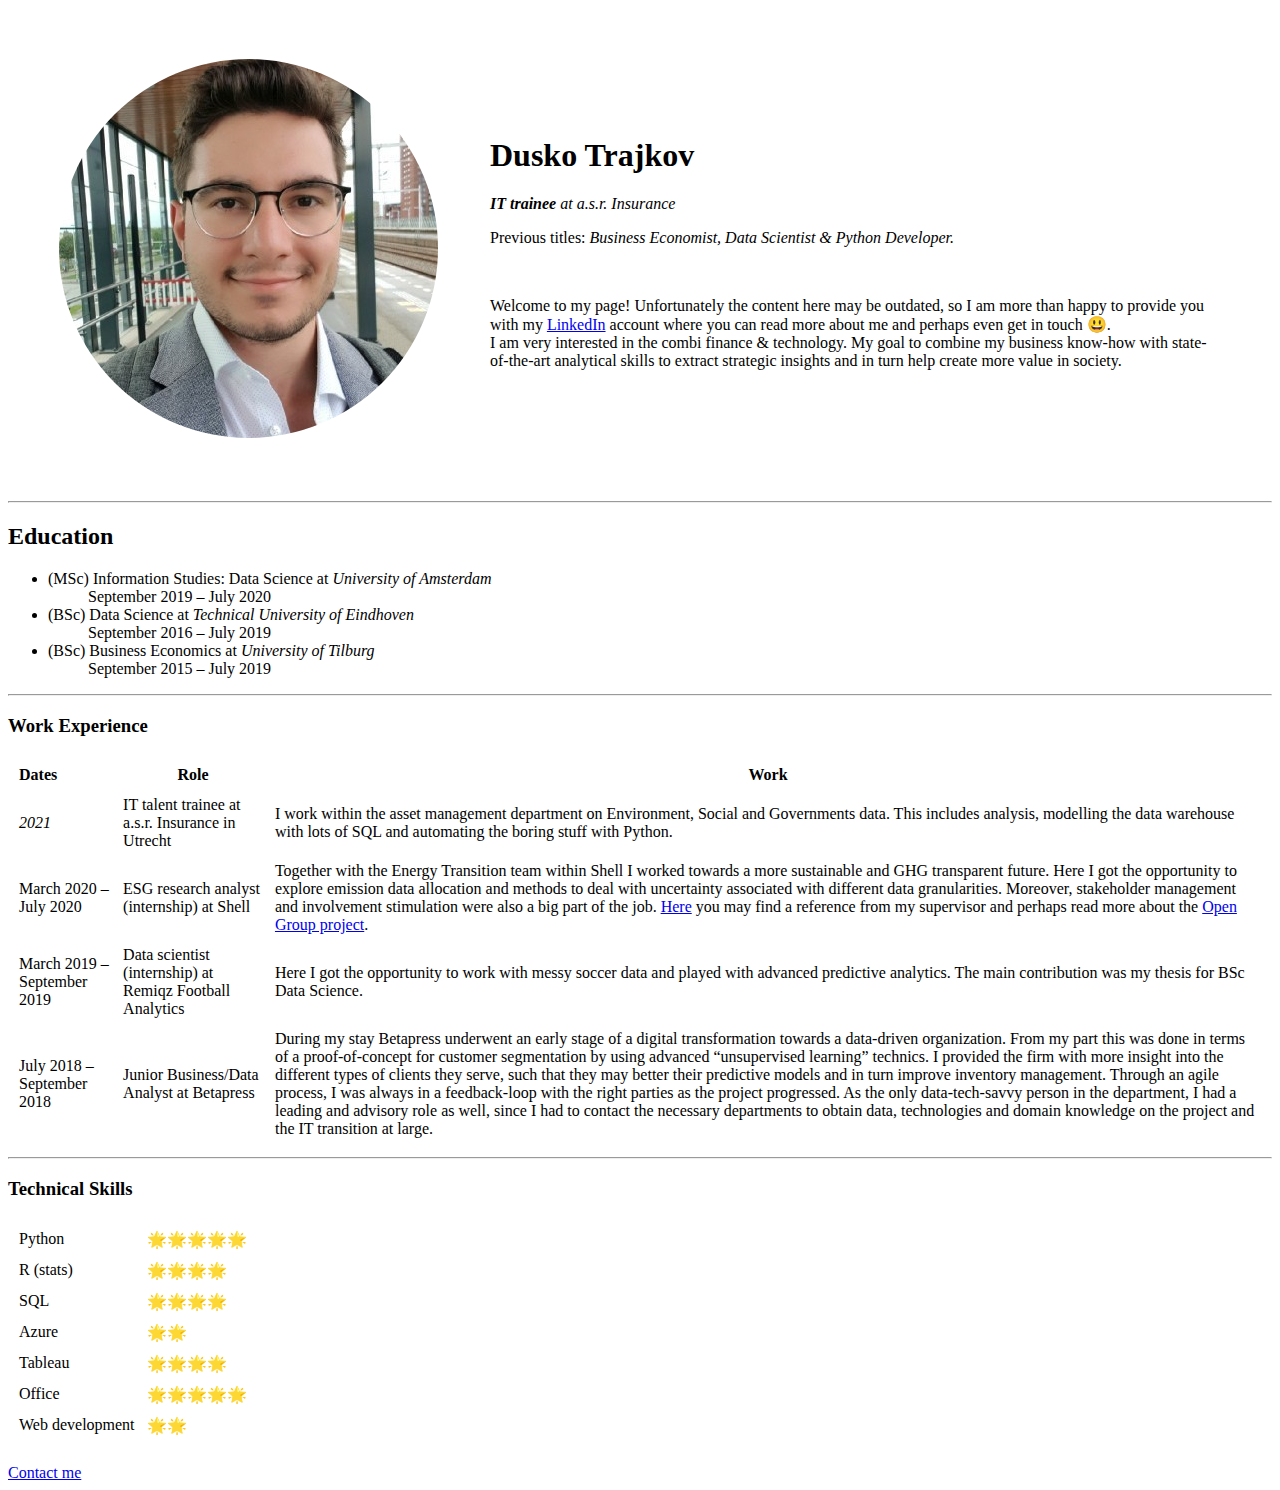
==== index.html @ 201f7312 "Added initial html coded CV page." ====
<!doctype html>
<html lang="en">
<head>
    <meta charset="UTF-8">
    <meta name="viewport"
          content="width=device-width, user-scalable=no, initial-scale=1.0, maximum-scale=1.0, minimum-scale=1.0">
    <meta name = "author", content="Dusko Trajkov" >
    <meta name = "description", ceontent = "This personal website shows professional and dare I say,
    interesting information on one Dusko Trajkov. Please feel free to visit whenever!">
    <meta http-equiv="X-UA-Compatible" content="ie=edge">
    <title> Dusko's Personal Site &#127808;</title>
</head>
<body>
<table cellspacing="50">
    <tr>
        <td>
            <img src = "images/profile.png" alt = "Dusko's profile picture">
        </td>
        <td>
            <h1>Dusko Trajkov</h1>
            <p><em><strong>IT trainee</strong> at a.s.r. Insurance</em></p>
            <p>Previous titles: <em>Business Economist, Data Scientist & Python Developer. </em></p>
            <br>
            <p>Welcome to my page! Unfortunately the content here may be outdated,
                so I am more than happy to provide you with my <a href="https://www.linkedin.com/in/dusko-trajkov-0a876b15b/">LinkedIn</a> account where you can read more about me and perhaps even get in touch 😃.
                <br>
            I am very interested in the combi finance & technology. My goal to combine my business know-how with
            state-of-the-art analytical skills to extract strategic insights and in turn help create more value in society.</p>
        </td>
    </tr>

</table>
    <hr>
    <h2> Education </h2>
    <ul>
        <li>
            (MSc) Information Studies: Data Science at <em> University of Amsterdam </em>
            <ul type = "none">
                <li>
                    September 2019 – July 2020
                </li>
            </ul>
        </li>
        <li>
            (BSc) Data Science at <em> Technical University of Eindhoven </em>
            <ul type = "none">
                <li>
                    September 2016 – July 2019
                </li>
            </ul>
        </li>
        <li>
            (BSc) Business Economics at <em>  University of Tilburg </em>
            <ul type = "none">
                <li>
                    September 2015 – July 2019
                </li>
            </ul>
        </li>
    </ul>

    <hr>

    <h3> Work Experience </h3>

    <table cellspacing="10">
    <thead>

            <th align="left"> Dates </th>


            <th align="center"> Role </th>


            <th align="center" > Work </th>

    </thead>
    <tbody>
         <tr>
            <td><em> 2021 </em></td>
            <td>IT talent trainee at a.s.r. Insurance in Utrecht </td>
            <td>    I work within the asset management department on Environment, Social and Governments data. This includes analysis,
                    modelling the data warehouse with lots of SQL and automating the boring stuff with Python. </td>
        </tr>
        <tr>
            <td>March 2020 – July 2020</td>
            <td>ESG research analyst (internship) at Shell</td>
            <td>Together with the Energy Transition team within Shell I worked towards a more sustainable and GHG transparent future.
                    Here I got the opportunity to explore emission data allocation and methods to deal with uncertainty associated with different data granularities.
                    Moreover, stakeholder management and involvement stimulation were also a big part of the job.
                <a href="https://www.linkedin.com/feed/update/urn:li:activity:6704291473577308162/?commentUrn=urn%3Ali%3Acomment%3A(activity%3A6704251083386064897%2C6704291407915479040)">Here</a> you may find a reference from my supervisor and perhaps read more about the
                <a href="https://www.businesswire.com/news/home/20200825005591/en/Open-Group-Launches-Open-Footprint%E2%84%A2%EF%B8%8F-Forum">Open Group project</a>.</td>
        </tr>
        <tr>
            <td> March 2019 – September 2019</td>
            <td> Data scientist (internship) at Remiqz Football Analytics</td>
            <td>Here I got the opportunity to work with messy soccer data and played with advanced predictive analytics.
                The main contribution was my thesis for BSc Data Science.</td>
        </tr>
        <tr>
            <td>July 2018 – September 2018</td>
            <td> Junior Business/Data Analyst at Betapress</td>
            <td> During my stay Betapress underwent an early stage of a digital transformation towards a data-driven organization.
                            From my part this was done in terms of a proof-of-concept for customer segmentation by using advanced “unsupervised learning” technics.
                            I provided the firm with more insight into the different types of clients they serve, such that they may better their predictive models and in turn improve inventory management.
                            Through an agile process, I was always in a feedback-loop with the right parties as the project progressed.
                            As the only data-tech-savvy person in the department, I had a leading and advisory role as well,
                            since I had to contact the necessary departments to obtain data, technologies and domain knowledge on the project and the IT transition at large.</td>
        </tr>
    </tbody>

    </table >
    <hr>
    <h3>Technical Skills</h3>

    <table cellspacing="10">
        <tr>
            <td>
                Python
            </td>
            <td>
                🌟🌟🌟🌟🌟
            </td>
        </tr>
        <tr>
            <td>
                R (stats)
            </td>
            <td>
                🌟🌟🌟🌟
            </td>
        </tr>
        <tr>
            <td>
                SQL
            </td>
            <td>
                🌟🌟🌟🌟
            </td>
        </tr>
        <tr>
            <td>
                Azure
            </td>
            <td>
                🌟🌟
            </td>
        </tr>
        <tr>
            <td>
                Tableau
            </td>
            <td>
                🌟🌟🌟🌟
            </td>
        </tr>
        <tr>
            <td>
                Office
            </td>
            <td>
                🌟🌟🌟🌟🌟
            </td>
        </tr>
        <tr>
            <td>
                Web development
            </td>
            <td>
                🌟🌟
            </td>
        </tr>
    </table>

    <br>
    <a href="contact.html">Contact me</a>
</body>
</html>
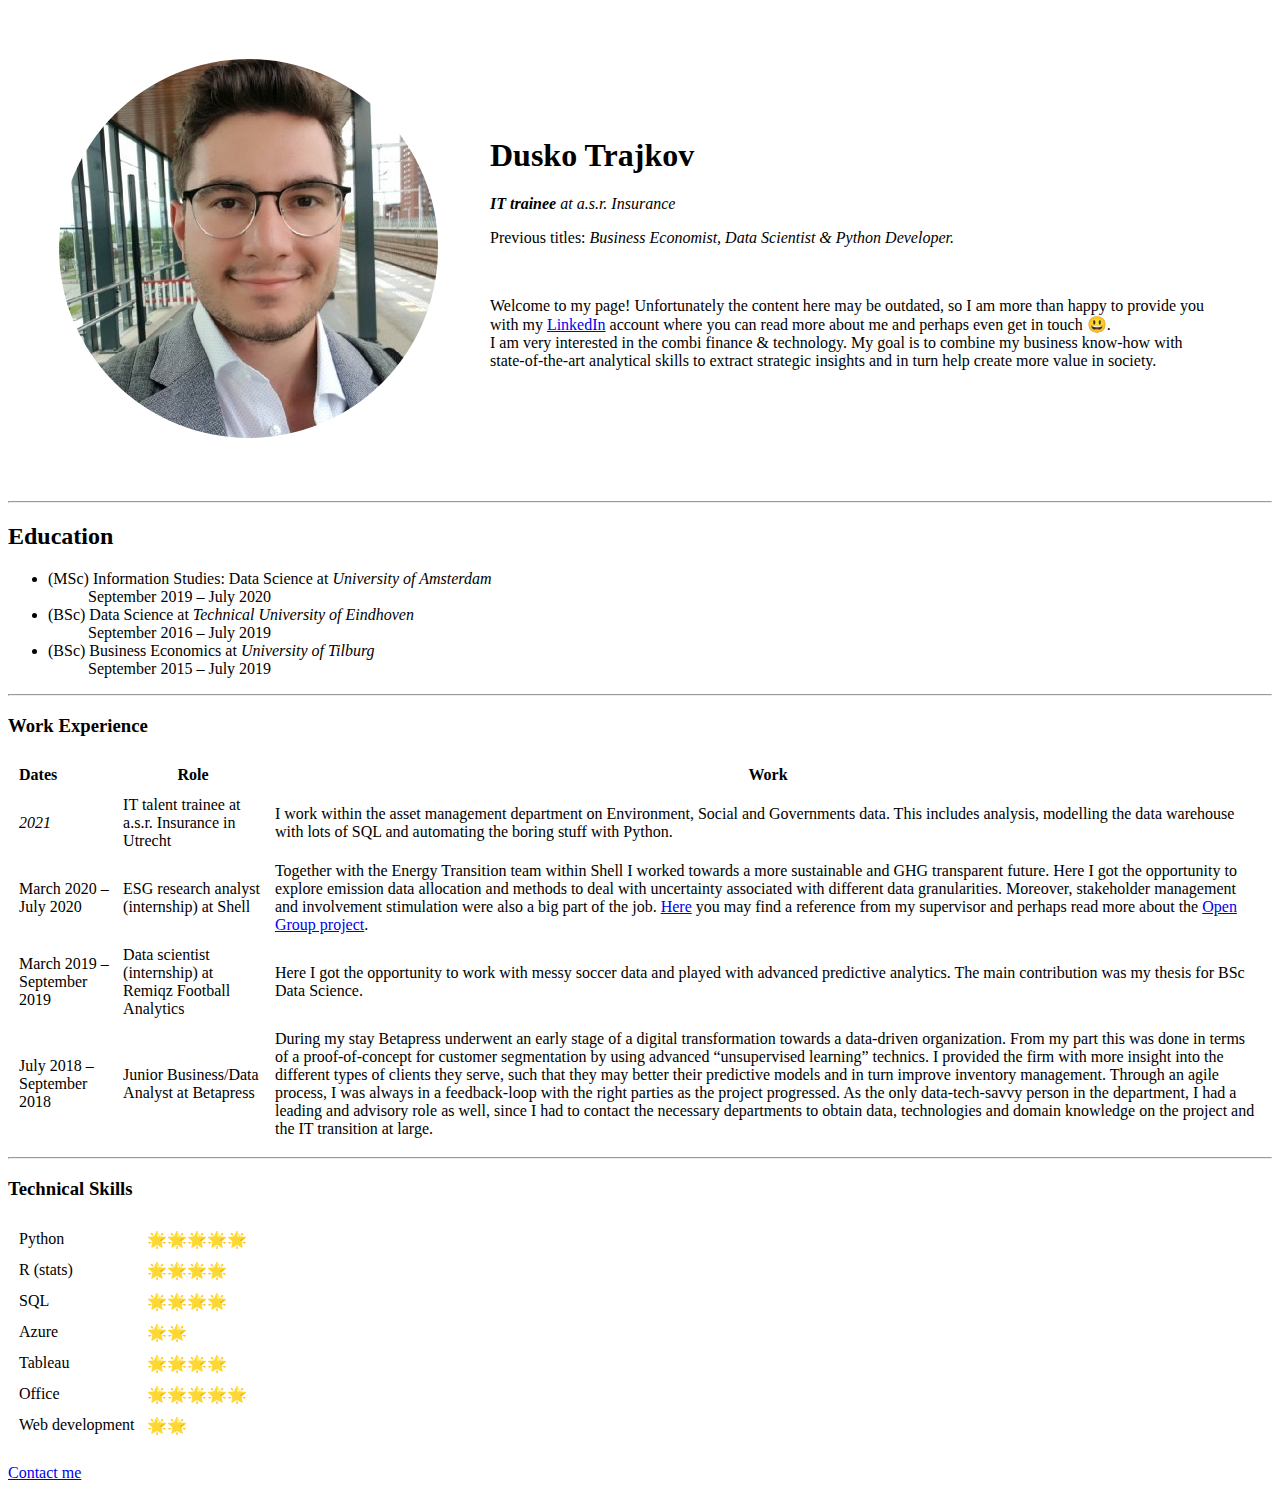
==== commit 803d55b7: "updated" ====
--- a/index.html
+++ b/index.html
@@ -24,7 +24,7 @@
             <p>Welcome to my page! Unfortunately the content here may be outdated,
                 so I am more than happy to provide you with my <a href="https://www.linkedin.com/in/dusko-trajkov-0a876b15b/">LinkedIn</a> account where you can read more about me and perhaps even get in touch 😃.
                 <br>
-            I am very interested in the combi finance & technology. My goal to combine my business know-how with
+            I am very interested in the combi finance & technology. My goal is to combine my business know-how with
             state-of-the-art analytical skills to extract strategic insights and in turn help create more value in society.</p>
         </td>
     </tr>
@@ -175,4 +175,4 @@
     <br>
     <a href="contact.html">Contact me</a>
 </body>
-</html>+</html>
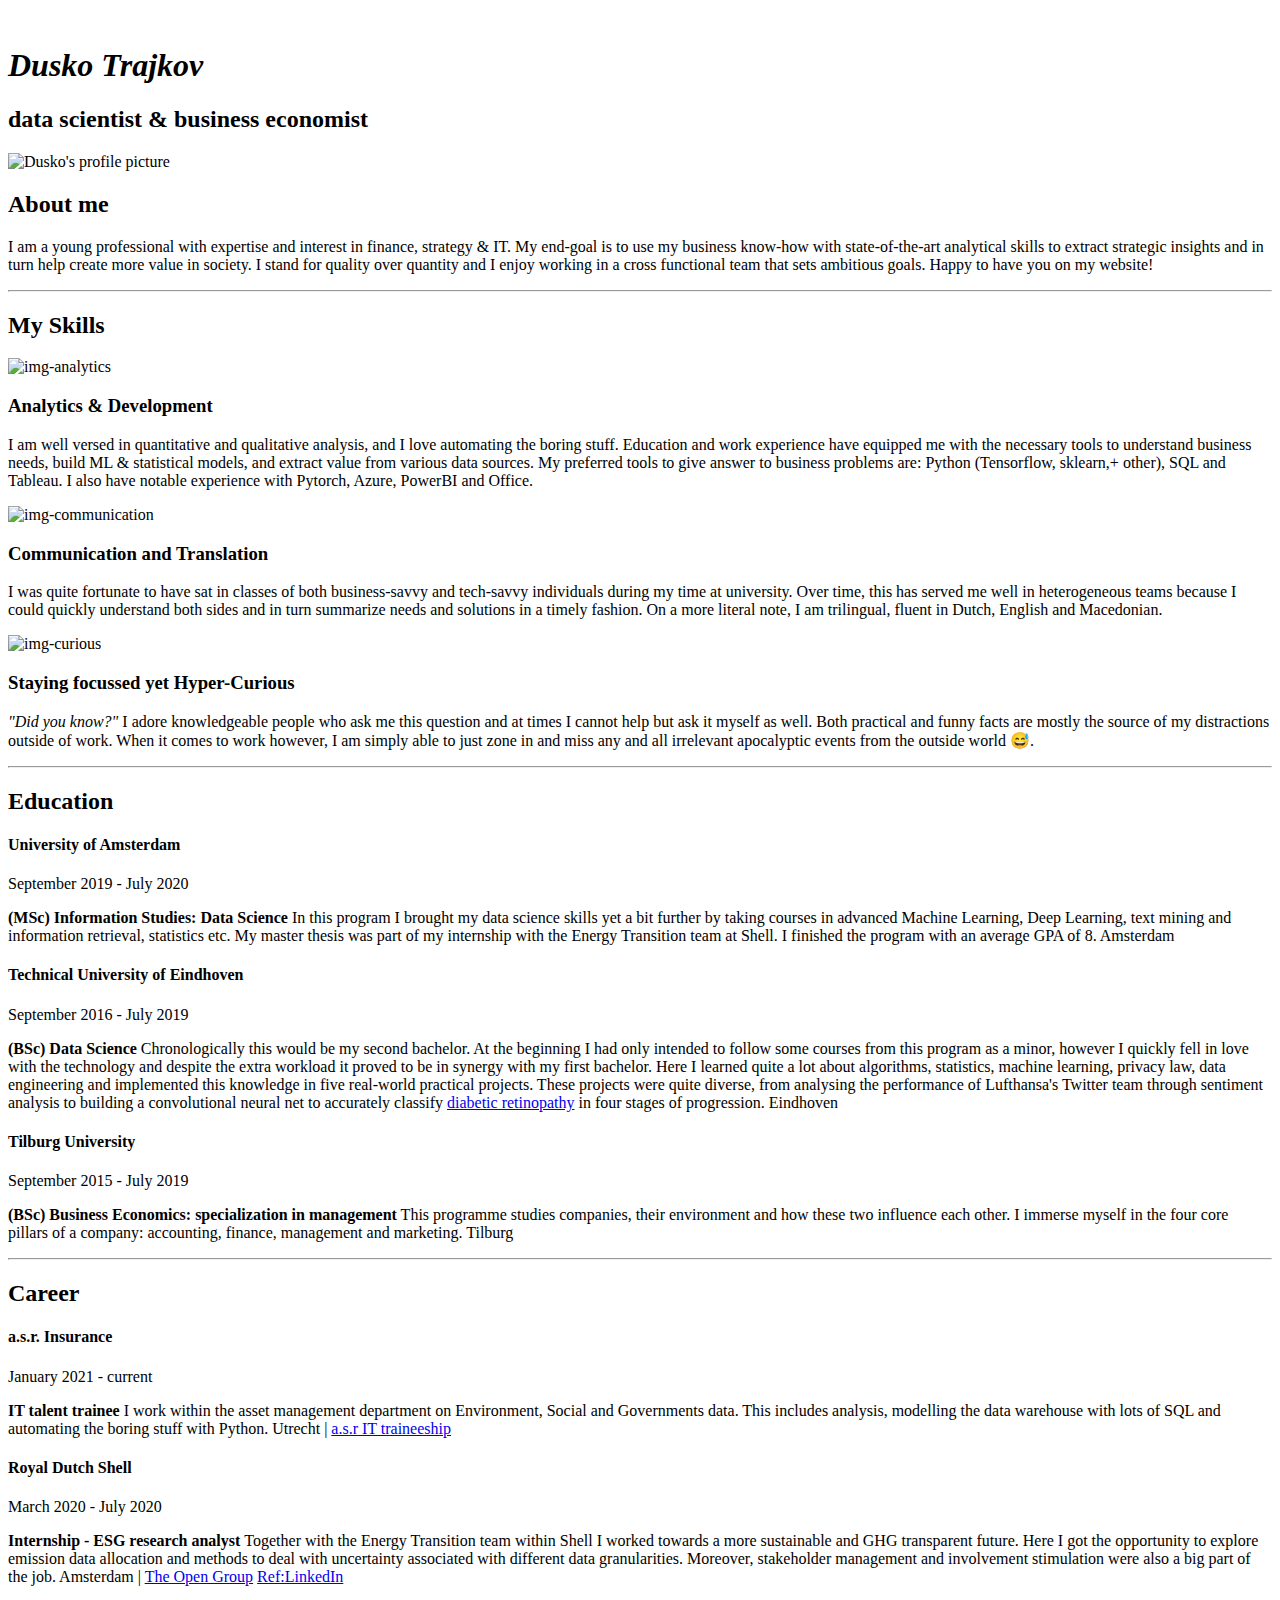
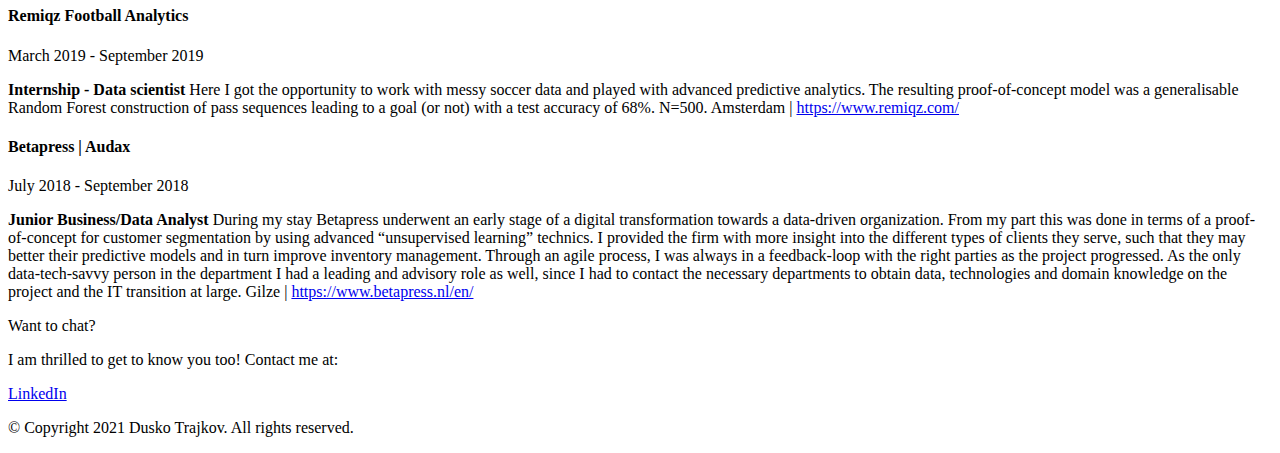
==== commit 1a6eaac7: "Latest version" ====
--- a/index.html
+++ b/index.html
@@ -4,175 +4,303 @@
     <meta charset="UTF-8">
     <meta name="viewport"
           content="width=device-width, user-scalable=no, initial-scale=1.0, maximum-scale=1.0, minimum-scale=1.0">
-    <meta name = "author", content="Dusko Trajkov" >
-    <meta name = "description", ceontent = "This personal website shows professional and dare I say,
-    interesting information on one Dusko Trajkov. Please feel free to visit whenever!">
     <meta http-equiv="X-UA-Compatible" content="ie=edge">
-    <title> Dusko's Personal Site &#127808;</title>
+    <title> Dusko's Personal Site </title>
+    <link rel="stylesheet" href="css/style.css">
+    <link rel="icon" href="favicon.ico">
+    <link href="https://fonts.googleapis.com/css2?family=Merriweather:wght@300&family=Montez&family=Montserrat:wght@100&family=Sacramento&display=swap" rel="stylesheet">
+
+    <link rel="preconnect" href="https://fonts.gstatic.com">
 </head>
+
 <body>
-<table cellspacing="50">
-    <tr>
-        <td>
-            <img src = "images/profile.png" alt = "Dusko's profile picture">
-        </td>
-        <td>
-            <h1>Dusko Trajkov</h1>
-            <p><em><strong>IT trainee</strong> at a.s.r. Insurance</em></p>
-            <p>Previous titles: <em>Business Economist, Data Scientist & Python Developer. </em></p>
-            <br>
-            <p>Welcome to my page! Unfortunately the content here may be outdated,
-                so I am more than happy to provide you with my <a href="https://www.linkedin.com/in/dusko-trajkov-0a876b15b/">LinkedIn</a> account where you can read more about me and perhaps even get in touch 😃.
-                <br>
-            I am very interested in the combi finance & technology. My goal is to combine my business know-how with
-            state-of-the-art analytical skills to extract strategic insights and in turn help create more value in society.</p>
-        </td>
-    </tr>
-
-</table>
-    <hr>
-    <h2> Education </h2>
-    <ul>
-        <li>
-            (MSc) Information Studies: Data Science at <em> University of Amsterdam </em>
-            <ul type = "none">
-                <li>
-                    September 2019 – July 2020
-                </li>
-            </ul>
-        </li>
-        <li>
-            (BSc) Data Science at <em> Technical University of Eindhoven </em>
-            <ul type = "none">
-                <li>
-                    September 2016 – July 2019
-                </li>
-            </ul>
-        </li>
-        <li>
-            (BSc) Business Economics at <em>  University of Tilburg </em>
-            <ul type = "none">
-                <li>
-                    September 2015 – July 2019
-                </li>
-            </ul>
-        </li>
-    </ul>
-
-    <hr>
-
-    <h3> Work Experience </h3>
-
-    <table cellspacing="10">
-    <thead>
-
-            <th align="left"> Dates </th>
-
-
-            <th align="center"> Role </th>
-
-
-            <th align="center" > Work </th>
-
-    </thead>
-    <tbody>
-         <tr>
-            <td><em> 2021 </em></td>
-            <td>IT talent trainee at a.s.r. Insurance in Utrecht </td>
-            <td>    I work within the asset management department on Environment, Social and Governments data. This includes analysis,
-                    modelling the data warehouse with lots of SQL and automating the boring stuff with Python. </td>
-        </tr>
-        <tr>
-            <td>March 2020 – July 2020</td>
-            <td>ESG research analyst (internship) at Shell</td>
-            <td>Together with the Energy Transition team within Shell I worked towards a more sustainable and GHG transparent future.
-                    Here I got the opportunity to explore emission data allocation and methods to deal with uncertainty associated with different data granularities.
-                    Moreover, stakeholder management and involvement stimulation were also a big part of the job.
-                <a href="https://www.linkedin.com/feed/update/urn:li:activity:6704291473577308162/?commentUrn=urn%3Ali%3Acomment%3A(activity%3A6704251083386064897%2C6704291407915479040)">Here</a> you may find a reference from my supervisor and perhaps read more about the
-                <a href="https://www.businesswire.com/news/home/20200825005591/en/Open-Group-Launches-Open-Footprint%E2%84%A2%EF%B8%8F-Forum">Open Group project</a>.</td>
-        </tr>
-        <tr>
-            <td> March 2019 – September 2019</td>
-            <td> Data scientist (internship) at Remiqz Football Analytics</td>
-            <td>Here I got the opportunity to work with messy soccer data and played with advanced predictive analytics.
-                The main contribution was my thesis for BSc Data Science.</td>
-        </tr>
-        <tr>
-            <td>July 2018 – September 2018</td>
-            <td> Junior Business/Data Analyst at Betapress</td>
-            <td> During my stay Betapress underwent an early stage of a digital transformation towards a data-driven organization.
-                            From my part this was done in terms of a proof-of-concept for customer segmentation by using advanced “unsupervised learning” technics.
-                            I provided the firm with more insight into the different types of clients they serve, such that they may better their predictive models and in turn improve inventory management.
-                            Through an agile process, I was always in a feedback-loop with the right parties as the project progressed.
-                            As the only data-tech-savvy person in the department, I had a leading and advisory role as well,
-                            since I had to contact the necessary departments to obtain data, technologies and domain knowledge on the project and the IT transition at large.</td>
-        </tr>
-    </tbody>
-
-    </table >
-    <hr>
-    <h3>Technical Skills</h3>
-
-    <table cellspacing="10">
-        <tr>
-            <td>
-                Python
-            </td>
-            <td>
-                🌟🌟🌟🌟🌟
-            </td>
-        </tr>
-        <tr>
-            <td>
-                R (stats)
-            </td>
-            <td>
-                🌟🌟🌟🌟
-            </td>
-        </tr>
-        <tr>
-            <td>
-                SQL
-            </td>
-            <td>
-                🌟🌟🌟🌟
-            </td>
-        </tr>
-        <tr>
-            <td>
-                Azure
-            </td>
-            <td>
-                🌟🌟
-            </td>
-        </tr>
-        <tr>
-            <td>
-                Tableau
-            </td>
-            <td>
-                🌟🌟🌟🌟
-            </td>
-        </tr>
-        <tr>
-            <td>
-                Office
-            </td>
-            <td>
-                🌟🌟🌟🌟🌟
-            </td>
-        </tr>
-        <tr>
-            <td>
-                Web development
-            </td>
-            <td>
-                🌟🌟
-            </td>
-        </tr>
-    </table>
-
-    <br>
-    <a href="contact.html">Contact me</a>
+<div id="animated-gif-container"></div>
+
+<div class="top-container">
+	<img id="backgroundimage" src="images/keyboard.jpg" border="0" alt="">
+<!--	<img id="backgroundimage-2" src="images/water-wirl.gif" border="0" alt="">-->
+	<h1 class="DT" ><em>Dusko Trajkov</em></h1>
+	<h2 class="special-h2">data scientist & business economist</h2>
+
+</div>
+
+
+
+<div class="middle-container">
+
+  <div id="profile">
+    <img class = "profile-pic" src="images/profile.png" alt="Dusko's profile picture" width="280" height="280">
+    <h2 class = "hello">About me</h2>
+    <p class="intro">I am a young professional with expertise and interest in finance, strategy & IT.
+            My end-goal is to use my business know-how with state-of-the-art analytical skills to extract strategic insights and in turn help create more value in society.
+            I stand for quality over quantity and I enjoy working in a cross functional team that sets ambitious goals. Happy to have you on my website!</p>
+    </div>
+  <hr>
+  <div id="skills">
+    <h2 class = "skills">My Skills</h2>
+    <div class="skill-row">
+      <img class="img-analytics" src="images/Analytics-animated.gif" alt="img-analytics">
+      <h3>Analytics & Development</h3>
+      <p> I am well versed in quantitative and qualitative analysis, and I love automating the boring stuff.
+          Education and work experience have equipped me with the necessary tools to understand business needs, build ML & statistical models, and extract value from various data sources.
+          My preferred tools to give answer to business problems are: Python (Tensorflow, sklearn,+ other), SQL and Tableau. I also have notable experience with Pytorch, Azure, PowerBI and Office.  </p>
+    </div>
+    <div class="skill-row">
+      <img class="img-communication" src="images/Communication.gif" alt="img-communication">
+      <h3>Communication and Translation</h3>
+      <p>I was quite fortunate to have sat in classes of both business-savvy and tech-savvy individuals during my time at university.
+          Over time, this has served me well in heterogeneous teams because I could quickly understand both sides and in turn summarize needs and solutions in a timely fashion.
+          On a more literal note, I am trilingual, fluent in Dutch, English and Macedonian.</p>
+    </div>
+    <div class="skill-row">
+      <img class="img-curious" src="images/did you know.jpg" alt="img-curious">
+      <h3>Staying focussed yet Hyper-Curious</h3>
+      <p> <em>"Did you know?"</em> I adore knowledgeable people who ask me this question and at times I cannot help but ask it myself as well.
+          Both practical and funny facts are mostly the source of my distractions outside of work.
+          When it comes to work however, I am simply able to just zone in and miss any and all irrelevant apocalyptic events from the outside world 😅.
+          </p>
+    </div>
+
+
+  </div>
+<!--  <hr>-->
+<!--  <div id="contact-me">-->
+<!--    <h2>Additional Information</h2>-->
+<!--    <h4>Click below to view my education and recent work placements</h4>-->
+<!--      <a class="btn" href="education-experience.html">Education & Experience</a>-->
+<!--  </div>-->
+</div>
+<hr>
+
+
+<h2 class="education">Education</h2>
+
+
+<div class="container effect">
+
+
+	<div class="experience row">
+		<div class="col-md-4">
+			<h4>University of Amsterdam</h4>
+			<p class="experience-period">
+				September 2019				-
+				July 2020			</p>
+		</div>
+		<div class="col-md-8">
+			<p>
+				<strong>(MSc) Information Studies: Data Science</strong>
+				<span class="hidden-phone">
+                    In this program I brought my data science skills yet a bit further by taking courses in advanced Machine Learning, Deep Learning, text mining and information retrieval, statistics etc.
+                    My master thesis was part of my internship with the Energy Transition team at Shell.
+                    I finished the program with an average GPA of 8. </span>
+
+				<span class="experience-details">
+					<span class="location">
+						<span class=""></span>
+						Amsterdam					</span>
+				</span>
+			</p>
+		</div>
+	</div>
+
+
+	<div class="experience row">
+		<div class="col-md-4">
+			<h4>Technical University of Eindhoven</h4>
+			<p class="experience-period">
+				September 2016				-
+				July 2019			</p>
+		</div>
+		<div class="col-md-8">
+			<p>
+				<strong>(BSc) Data Science</strong>
+				<span class="hidden-phone">
+                    Chronologically this would be my second bachelor.
+                    At the beginning I had only intended to follow some courses from this program as a minor, however I quickly fell in love with the technology and despite the extra workload it proved to be in synergy with my first bachelor.
+                    Here I learned quite a lot about algorithms, statistics, machine learning, privacy law, data engineering and implemented this knowledge in five real-world practical projects.
+                    These projects were quite diverse, from analysing the performance of Lufthansa's Twitter team through sentiment analysis to building a convolutional neural net to accurately classify <a href="https://www.nhs.uk/conditions/diabetic-retinopathy/#:~:text=Diabetic%20retinopathy%20is%20a%20complication,it%20could%20threaten%20your%20sight.">diabetic retinopathy</a> in four stages of progression.  </span>
+				<span class="experience-details">
+					<span class="location">
+						<span class="glyphicon glyphicon-map-marker"></span>
+						Eindhoven					</span>
+				</span>
+			</p>
+		</div>
+	</div>
+
+
+	<div class="experience row">
+		<div class="col-md-4">
+			<h4>Tilburg University</h4>
+			<p class="experience-period">
+				September 2015				-
+				July 2019			</p>
+		</div>
+		<div class="col-md-8">
+			<p>
+				<strong>(BSc) Business Economics: specialization in management</strong>
+				<span class="hidden-phone">
+                    	 This programme studies companies, their environment and how these two influence each other. I immerse myself in the four core pillars of a company: accounting, finance, management and marketing.
+                          </span>
+				<span class="experience-details">
+					<span class="location">
+						<span class="glyphicon glyphicon-map-marker"></span>
+						Tilburg					</span>
+				</span>
+			</p>
+		</div>
+	</div>
+
+
+</div>
+
+<hr>
+
+<h2 class="career">Career</h2>
+
+
+<div class="container effect">
+
+
+	<div class="experience row">
+		<div class="col-md-4">
+			<h4> a.s.r. Insurance </h4>
+			<p class="experience-period">
+				January 2021				-
+				current			</p>
+		</div>
+		<div class="col-md-8">
+			<p>
+				<strong>IT talent trainee</strong>
+				<span class="hidden-phone">
+					I work within the asset management department on Environment, Social and Governments data. This includes analysis, modelling the data warehouse with lots of SQL and automating the boring stuff with Python. 				</span>
+				<span class="experience-details">
+					<span class="location">
+						<span class="glyphicon glyphicon-map-marker"></span>
+						Utrecht					</span>
+
+
+					<span class="seperator">|</span>
+					<span>
+						<span class="glyphicon glyphicon-link"></span>
+						<a class="link" href="https://www.werkenbijasr.nl/starter/it-talent-traineeship" target="_blank">a.s.r IT traineeship</a>
+					</span>
+
+
+				</span>
+			</p>
+		</div>
+	</div>
+
+
+	<div class="experience row">
+		<div class="col-md-4">
+			<h4>Royal Dutch Shell</h4>
+			<p class="experience-period">
+				March 2020 				-
+				July 2020			</p>
+		</div>
+		<div class="col-md-8">
+			<p>
+				<strong>Internship - ESG research analyst </strong>
+				<span class="hidden-phone">
+					Together with the Energy Transition team within Shell I worked towards a more sustainable and GHG transparent future. Here I got the opportunity to explore emission data allocation and methods to deal with uncertainty associated with different data granularities. Moreover, stakeholder management and involvement stimulation were also a big part of the job. </span>
+				<span class="experience-details">
+					<span class="location">
+						<span class="glyphicon glyphicon-map-marker"></span>
+						Amsterdam					</span>
+
+
+					<span class="seperator">|</span>
+					<span>
+						<span class="glyphicon glyphicon-link"></span>
+						<a class="link" href="https://www.businesswire.com/news/home/20200825005591/en/Open-Group-Launches-Open-Footprint%E2%84%A2%EF%B8%8F-Forum" target="_blank">The Open Group</a>
+                        <a class="link" href="https://www.linkedin.com/feed/update/urn:li:activity:6704291473577308162/?commentUrn=urn%3Ali%3Acomment%3A(activity%3A6704251083386064897%2C6704291407915479040)" target="_blank">Ref:LinkedIn</a>
+					</span>
+
+
+				</span>
+			</p>
+		</div>
+	</div>
+
+
+	<div class="experience row">
+		<div class="col-md-4">
+			<h4>Remiqz Football Analytics</h4>
+			<p class="experience-period">
+				March 2019				-
+				September 2019			</p>
+		</div>
+		<div class="col-md-8">
+			<p>
+				<strong>Internship - Data scientist</strong>
+				<span class="hidden-phone">
+					  Here I got the opportunity to work with messy soccer data and played with advanced predictive analytics. The resulting proof-of-concept model was a generalisable Random Forest construction of pass sequences leading to a goal (or not) with a test accuracy of 68%. N=500.				</span>
+				<span class="experience-details">
+					<span class="location">
+						<span class="glyphicon glyphicon-map-marker"></span>
+						Amsterdam					</span>
+
+
+					<span class="seperator">|</span>
+					<span>
+						<span class="glyphicon glyphicon-link"></span>
+						<a class="link" href="https://www.remiqz.com/" target="_blank">https://www.remiqz.com/</a>
+					</span>
+
+
+				</span>
+			</p>
+		</div>
+	</div>
+
+
+	<div class="experience row">
+		<div class="col-md-4">
+			<h4>Betapress | Audax</h4>
+			<p class="experience-period">
+				July 2018				-
+				September 2018			</p>
+		</div>
+		<div class="col-md-8">
+			<p>
+				<strong>Junior Business/Data Analyst </strong>
+				<span class="hidden-phone">
+					During my stay Betapress underwent an early stage of a digital transformation towards a data-driven organization. From my part this was done in terms of a proof-of-concept for customer segmentation by using advanced “unsupervised learning” technics. I provided the firm with more insight into the different types of clients they serve, such that they may better their predictive models and in turn improve inventory management. Through an agile process, I was always in a feedback-loop with the right parties as the project progressed. As the only data-tech-savvy person in the department I had a leading and advisory role as well, since I had to contact the necessary departments to obtain data, technologies and domain knowledge on the project and the IT transition at large.			</span>
+				<span class="experience-details">
+					<span class="location">
+						<span class="glyphicon glyphicon-map-marker"></span>
+						Gilze					</span>
+
+
+					<span class="seperator">|</span>
+					<span>
+						<span class="glyphicon glyphicon-link"></span>
+						<a class="link" href="https://www.betapress.nl/en/" target="_blank">https://www.betapress.nl/en/</a>
+					</span>
+
+
+				</span>
+			</p>
+		</div>
+	</div>
+
+</div>
+
+
+
+
+
+
+
+<div id="bottom-container">
+    <p class="contact-p"> Want to chat?</p>
+    <p class="contact-p">I am thrilled to get to know you too! Contact me at:</p>
+  <a class="footer-link" href="https://www.linkedin.com/in/dusko-trajkov-0a876b15b/">LinkedIn</a>
+  <p class="copyright">© Copyright 2021 Dusko Trajkov. All rights reserved.</p>
+</div>
+
+
 </body>
-</html>
+</html>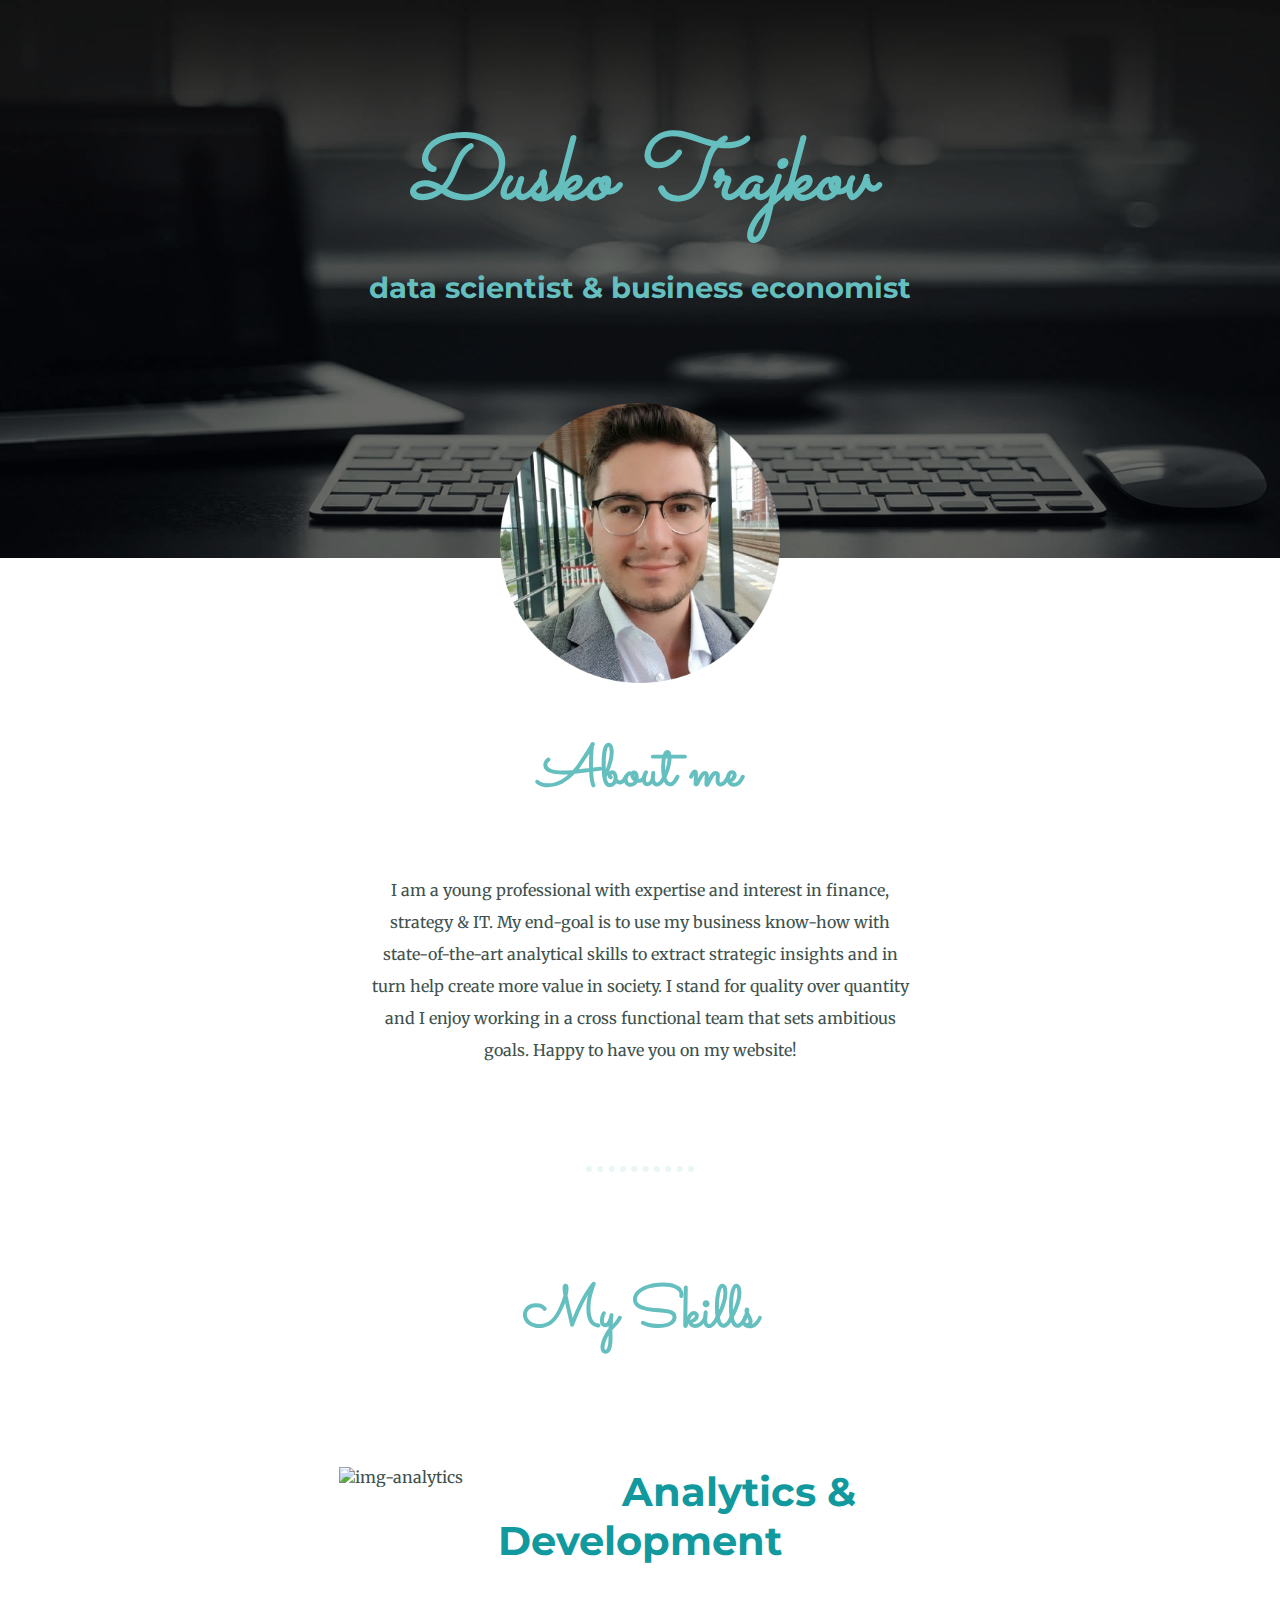
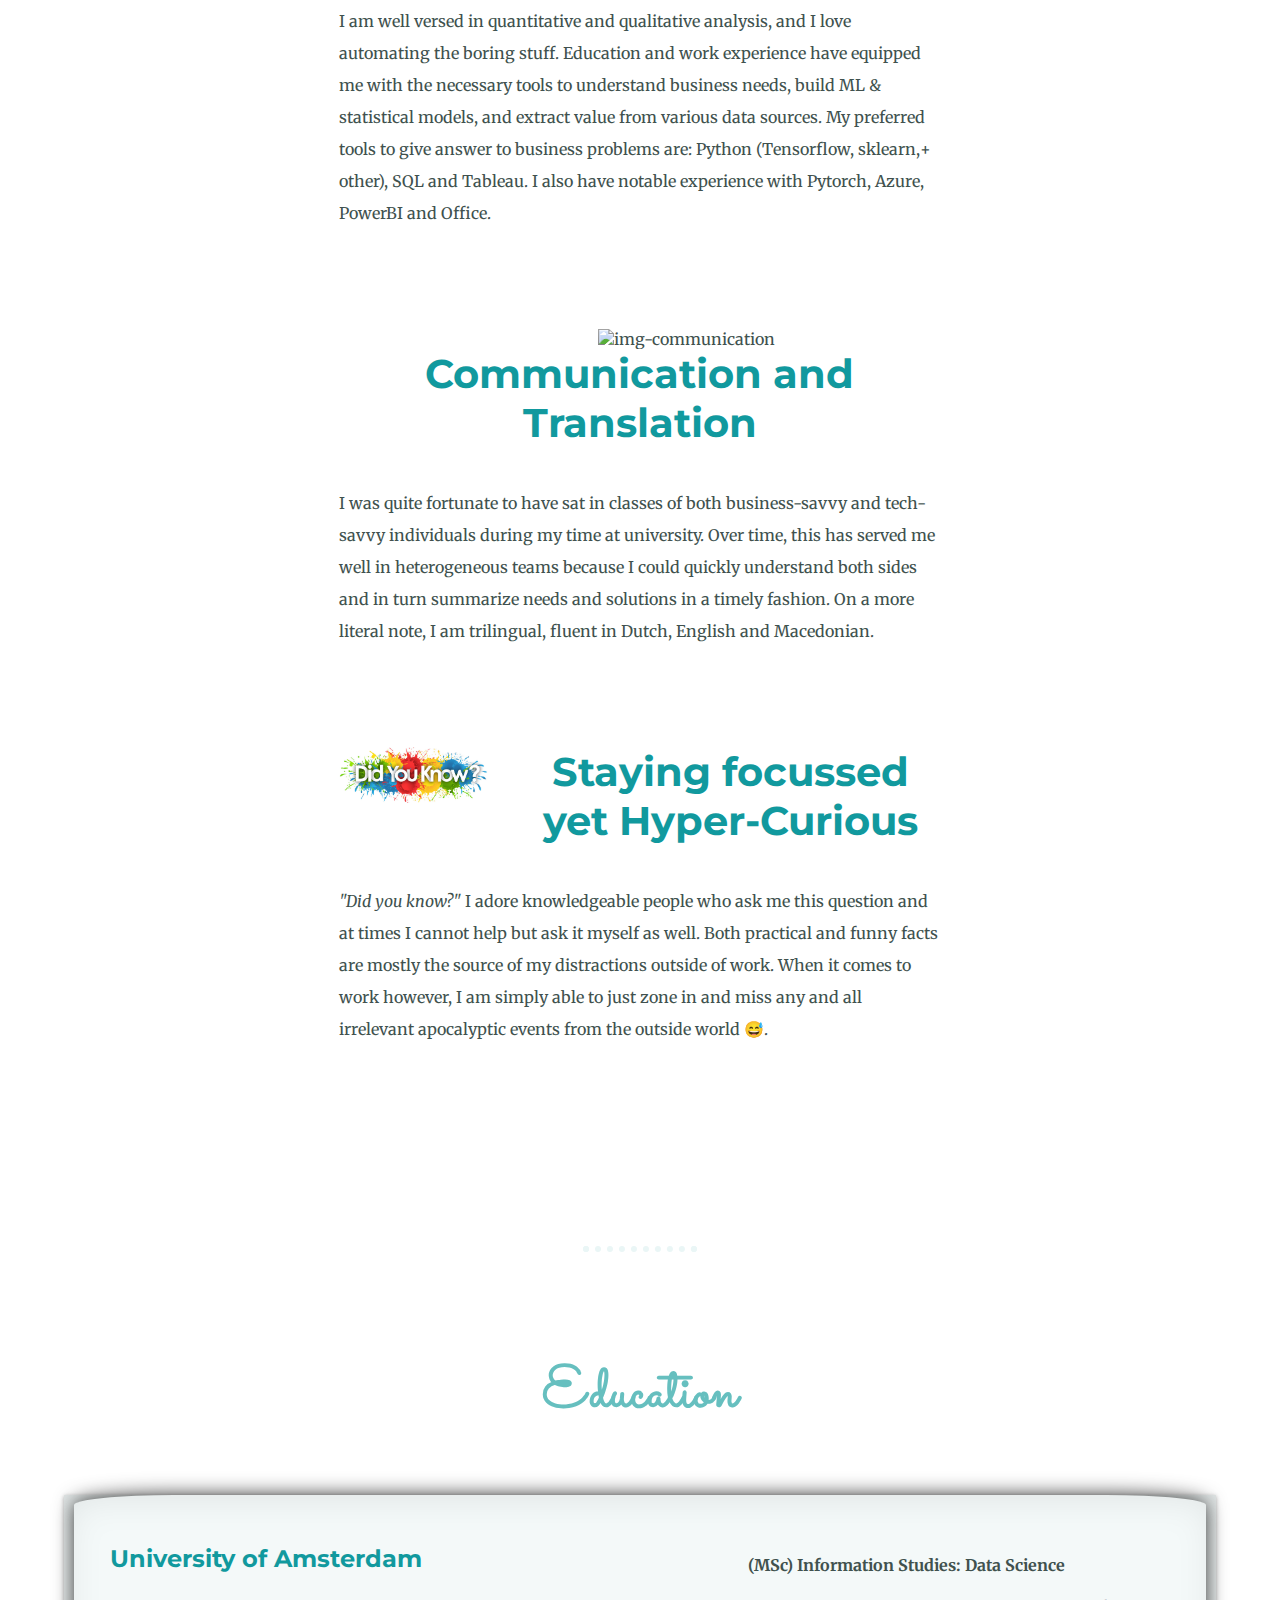
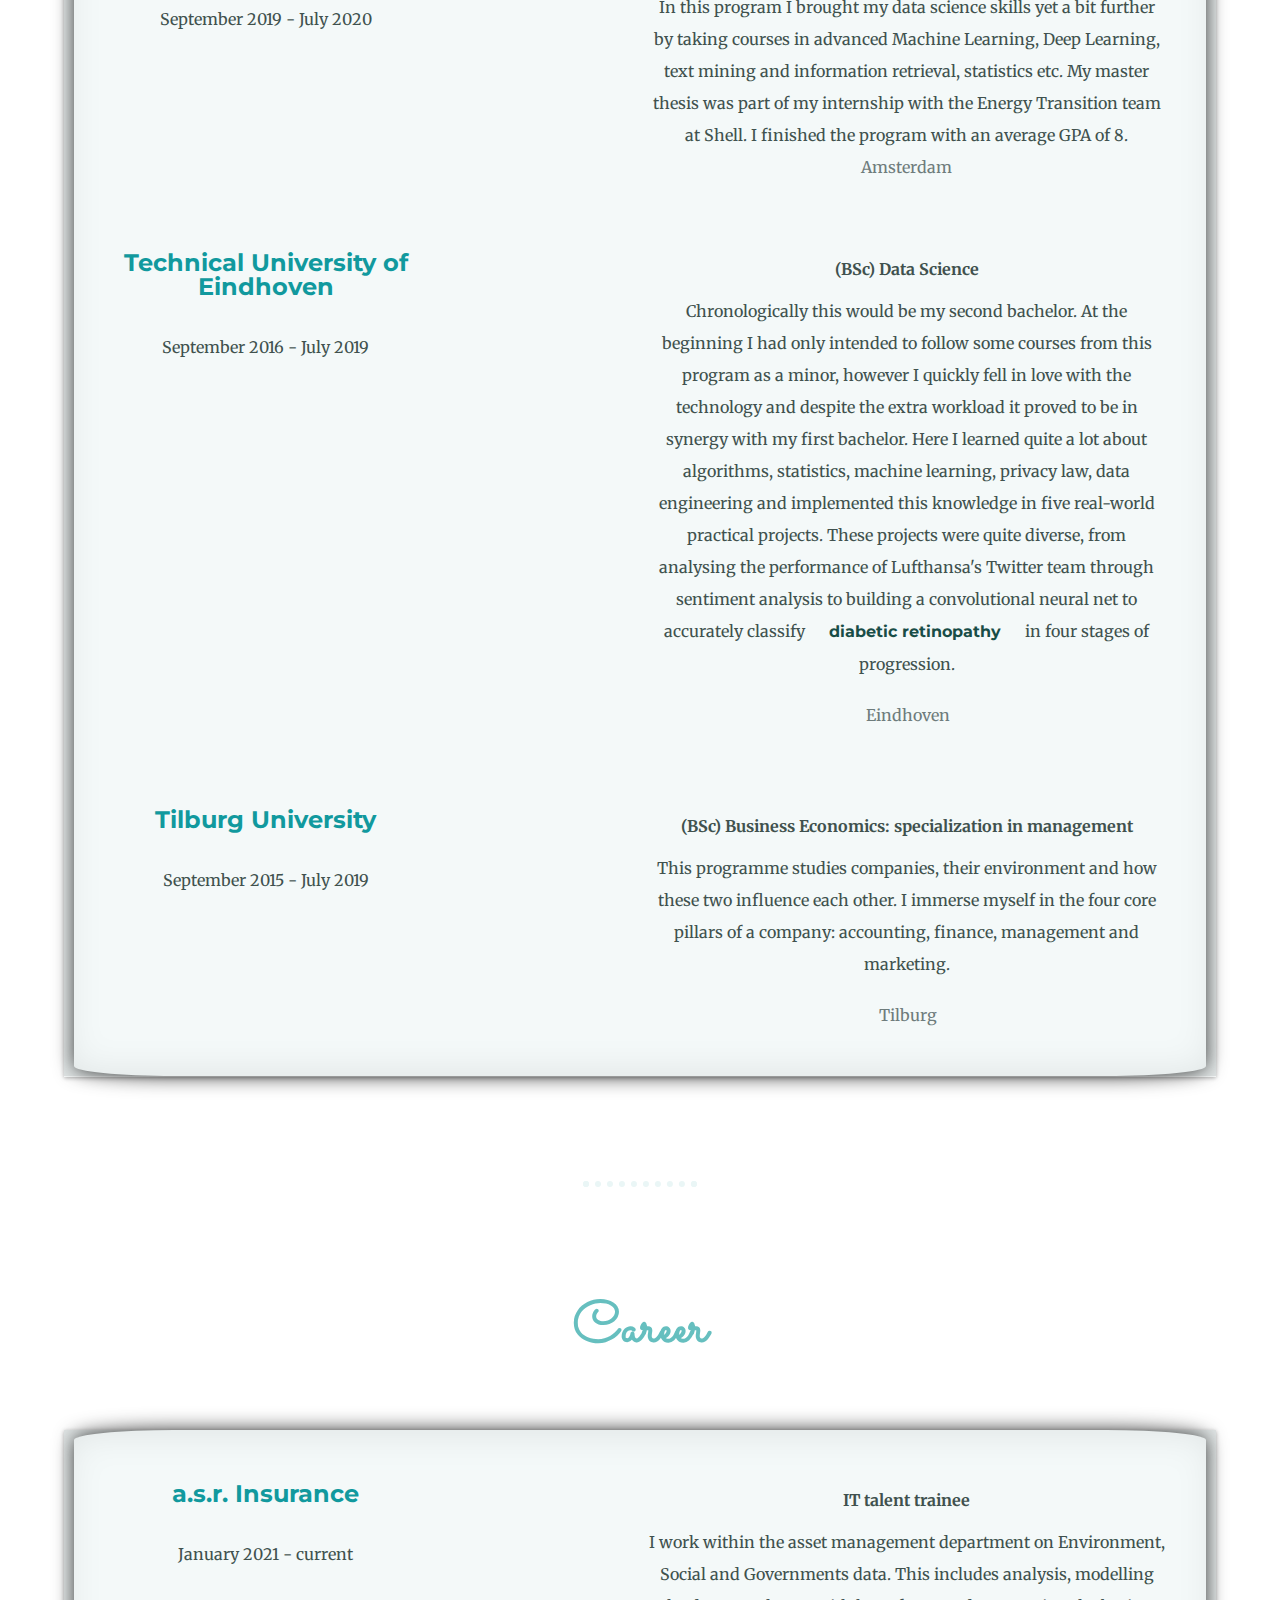
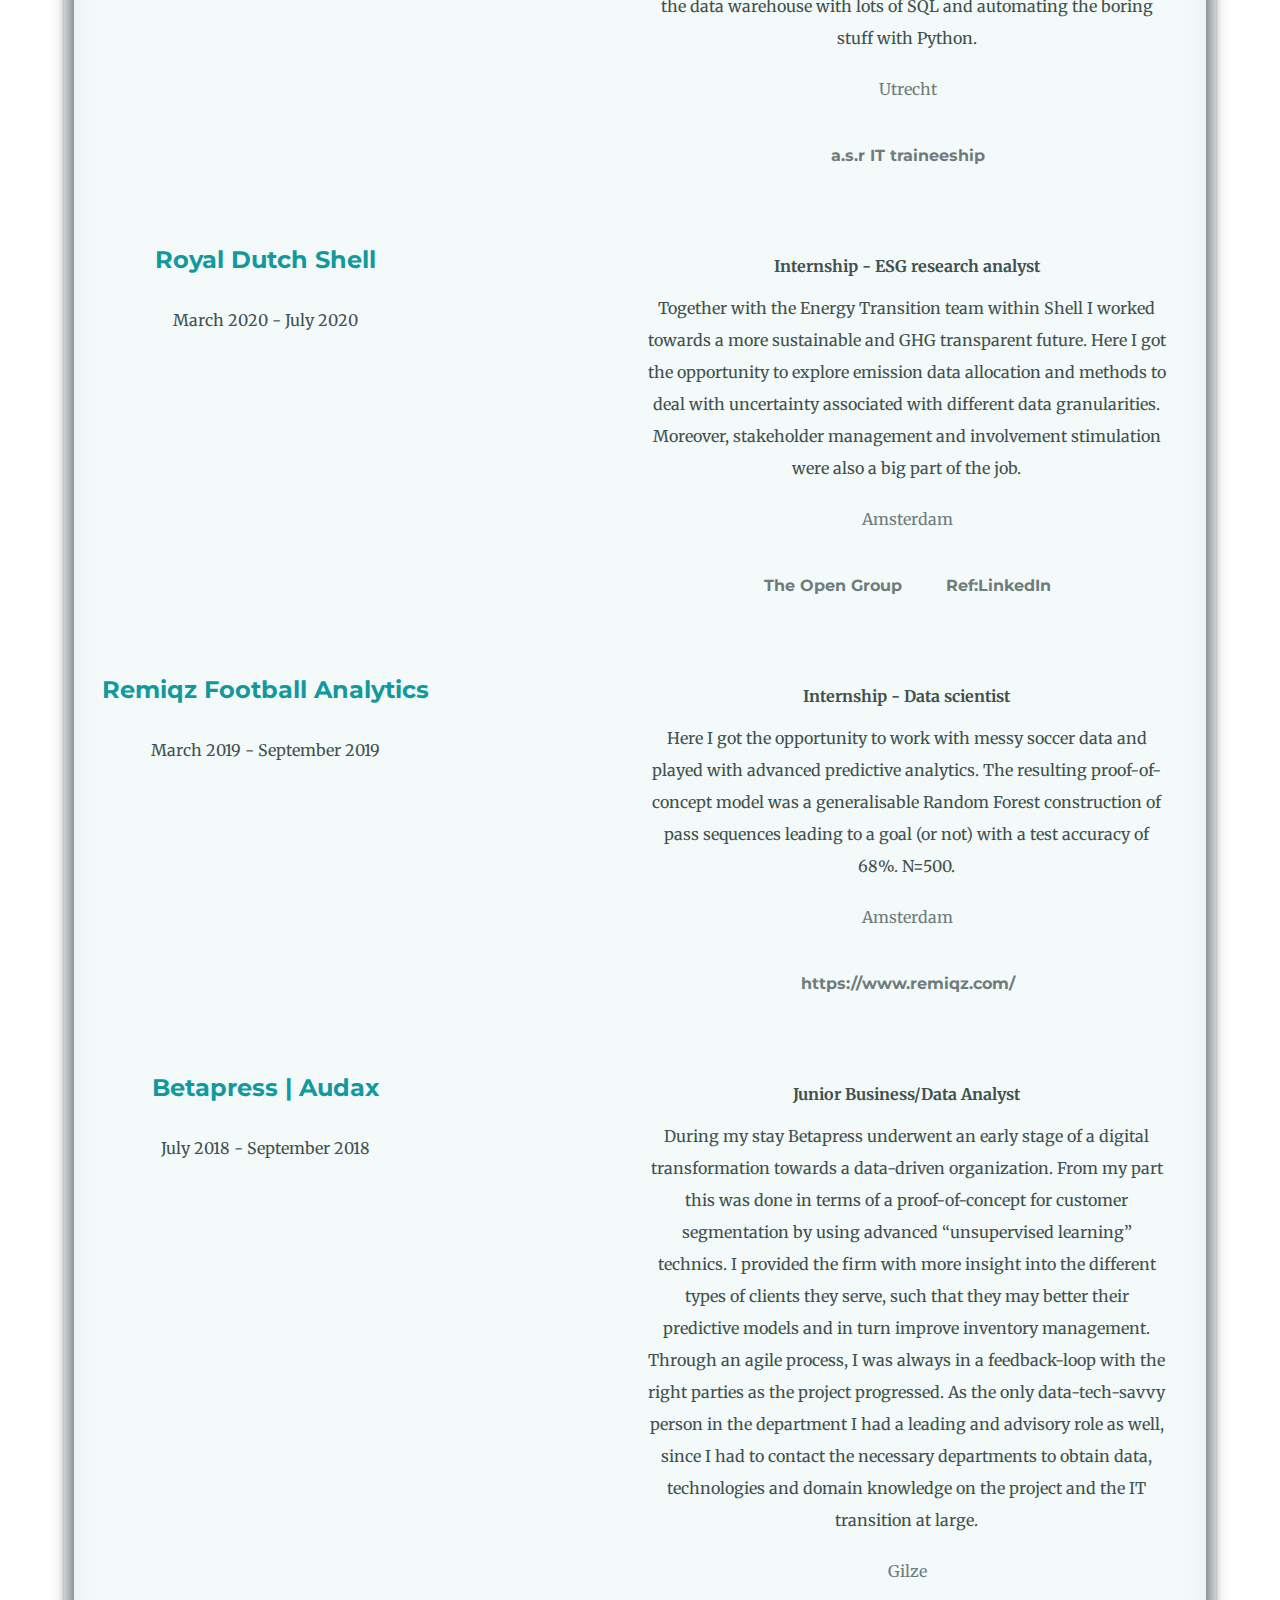
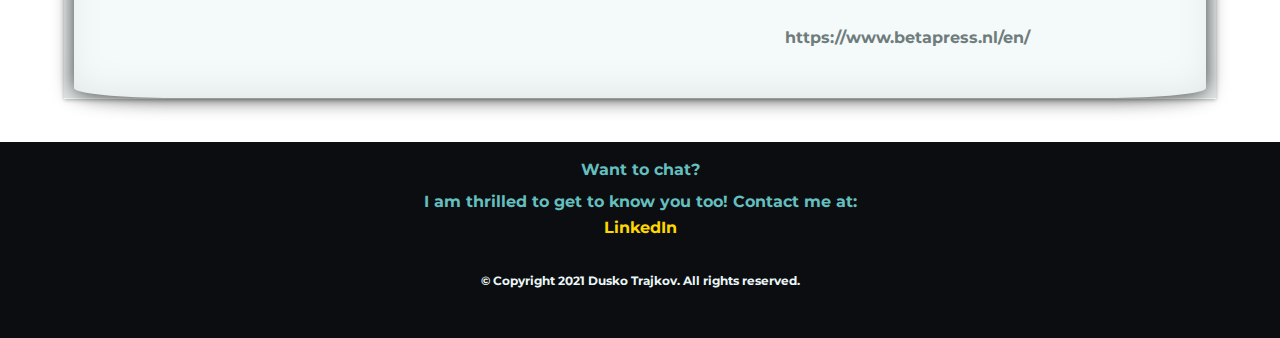
==== commit 5bfc0385: "Add files via upload" ====
--- a/index.html
+++ b/index.html
@@ -17,7 +17,7 @@
 <div id="animated-gif-container"></div>
 
 <div class="top-container">
-	<img id="backgroundimage" src="images/keyboard.jpg" border="0" alt="">
+	<img id="backgroundimage" src="images/keyboard.jpg" position="center center" border="0" alt="">
 <!--	<img id="backgroundimage-2" src="images/water-wirl.gif" border="0" alt="">-->
 	<h1 class="DT" ><em>Dusko Trajkov</em></h1>
 	<h2 class="special-h2">data scientist & business economist</h2>
--- a/css/style.css
+++ b/css/style.css
@@ -0,0 +1,250 @@
+body {  background-color: white;
+        color: #40514E;
+        margin: auto;
+        font-family: 'Merriweather', serif;
+        text-align: center;
+
+      }
+
+div {
+    margin: auto;
+}
+
+h1 { color: #66BFBF;
+    font-size: 5.625rem;
+    margin: 50px auto 0 auto;
+    padding-top: 5%;
+    font-family: 'Sacramento', cursive;
+    }
+
+.DT { text-align: center;
+      font-size: relative;}
+h2 { color: #66BFBF;
+     font-weight: bold;
+     font-size: 2.5rem;
+     padding-bottom: 10px
+     }
+.special-h2{ color: #66BFBF;
+            font-size: 180%;
+            padding-bottom: 10px;
+            position:relative;
+
+
+}
+
+h3,h4 { color: #11999E;
+}
+h2,h3 {  font-family: 'Montserrat', sans-serif;
+         font-size: 2.5rem;
+         text-align: center;
+         }
+h4 {  font-family: 'Montserrat', sans-serif;
+      font-size: 1.5rem;
+       line-height: 1;}
+
+.hello { font-family: 'Sacramento', cursive;
+         font-size: 3.625rem;
+         }
+.skills { font-family: 'Sacramento', cursive;
+         font-size: 3.625rem;
+         }
+.education { font-family: 'Sacramento', cursive;
+         font-size: 3.625rem;
+         }
+.career { font-family: 'Sacramento', cursive;
+         font-size: 3.625rem;
+         }
+p {
+  line-height: 2;
+}
+hr {
+  border: dotted #EAF6F6 6px;
+  border-bottom: none;
+  width: 8%;
+  margin: 100px auto;
+
+}
+
+background-color: #364547;
+.top-container {
+                 position: relative;
+                 padding-top: 100px;
+                 z-index: -1;
+                 }
+#backgroundimage
+{
+   left: 0;
+   margin: 0;
+   padding: 0;
+   position: absolute;
+   top: 0;
+   width: 100%;
+   height: 62%;
+   z-index: -1;
+   background-size: cover;
+
+
+}
+#backgroundimage-2
+{
+   right: 0;
+   margin: 0;
+   padding: 0;
+   position: absolute;
+   top: 0;
+   width: 50%;
+   height: 80%;
+   z-index: -1;
+   margin: 0 0 0 50%;
+
+}
+
+
+
+.middle-container { margin: 100px 0;
+ border-bottom: 1px solid #FFFFFF; border-bottom-color: rgba(255,255,255,0.35); display: inline-block;
+ margin: 5% 3% 0 3%;
+                    }
+
+.container { background-color: #f4f9f9;
+text-align: center;
+  margin: auto;
+  position: relative; top: 28%; z-index: 4;}
+
+.container { width:90%;
+padding-bottom: 20px; border-bottom: 1px solid #FFFFFF; border-bottom-color: rgba(255,255,255,0.35); display: inline-block;
+ margin: 0 3% 0 3% ;}
+
+
+#bottom-container { font-family: 'Montserrat', sans-serif;
+                    color: #64BFBF;
+                    font-weight: bold;
+                     background-color: #0C0D11;
+                     padding: 1% 0 1%;
+                     margin: 3% 0 0 0;
+
+                    }
+
+
+.skill-row { width: 50%;
+             margin: 100px auto 100px auto;
+             text-align: left;
+            }
+.img-analytics{ width:28%;
+                float: left;
+                margin-right: 30px;
+                height: auto;
+                }
+.img-communication{ width:57%;
+                    float: right;
+                    margin-left: 30px;
+                    }
+.img-curious{ width:25%;
+                float: left;
+                margin-right: 30px;
+             }
+.intro { width: 45%;
+         margin: auto;
+
+}
+.profile-pic { display: block;
+float: center;
+  margin-left: auto;
+  margin-right: auto;
+  position: relative;
+}
+.contact-p{ width: 35%;
+        margin: auto;
+
+}
+
+
+a {color: #184d47;
+  font-family: 'Montserrat', sans-serif;
+  margin: 10px 20px;
+  text-decoration: none;
+  font-weight: bold;}
+a:hover {
+  color: #EAF6F6;
+}
+.copyright {
+  color: #EAF6F6;
+  font-size: 0.75rem;
+  padding: 20px 0;
+
+}
+
+.experience p > strong { display: block; padding-top: 8px; margin-bottom: 10px; }
+.experience .experience-details > span { display: block; margin-bottom: 6px; }
+.experience .experience-details .seperator { display: none; }
+.experience .experience-details * { color: #6e7c7c; }
+
+.glyphicon {
+	color: #FFFFFF;
+	font-size: 30px;
+	padding-right: 2px;
+	padding-top: 20px;
+
+	animation-name: wiggle;
+	animation-duration: 1.2s;
+	animation-timing-function: linear;
+	animation-iteration-count: infinite;
+	animation-direction: normal;
+}
+.glyphicon { padding-top: 25px; }
+
+.row > div img{ margin-bottom: 20px; width: 100%; max-width: 246px; height: auto;}
+
+
+
+.col-md-4 { width:35%;
+                float: left;
+                margin: 20px 50px 30px auto ;
+                clear:right;
+            }
+
+
+
+
+.col-md-8 { width:45%;
+                float: right;
+                margin: 30px 50px 0 auto;
+                clear:right;}
+.link:hover { color: black;
+              font-weight: bold;
+}
+
+.footer-link {color: gold;}
+
+.effect
+{
+    position:relative;
+    -webkit-box-shadow:0 1px 4px rgba(0, 0, 0, 0.3), 0 0 40px rgba(0, 0, 0, 0.1) inset;
+       -moz-box-shadow:0 1px 4px rgba(0, 0, 0, 0.3), 0 0 40px rgba(0, 0, 0, 0.1) inset;
+            box-shadow:0 1px 4px rgba(0, 0, 0, 0.3), 0 0 40px rgba(0, 0, 0, 0.1) inset;
+}
+.effect:before, .effect:after
+{
+  content:"";
+    position:absolute;
+    z-index:-1;
+    -webkit-box-shadow:0 0 20px rgba(0,0,0,0.8);
+    -moz-box-shadow:0 0 20px rgba(0,0,0,0.8);
+    box-shadow:0 0 20px rgba(0,0,0,0.8);
+    top:0;
+    bottom:0;
+    left:10px;
+    right:10px;
+    -moz-border-radius:100px / 10px;
+    border-radius:100px / 10px;
+}
+.effect:after
+{
+  right:10px;
+    left:auto;
+    -webkit-transform:skew(8deg) rotate(3deg);
+       -moz-transform:skew(8deg) rotate(3deg);
+        -ms-transform:skew(8deg) rotate(3deg);
+         -o-transform:skew(8deg) rotate(3deg);
+            transform:skew(8deg) rotate(3deg);
+}
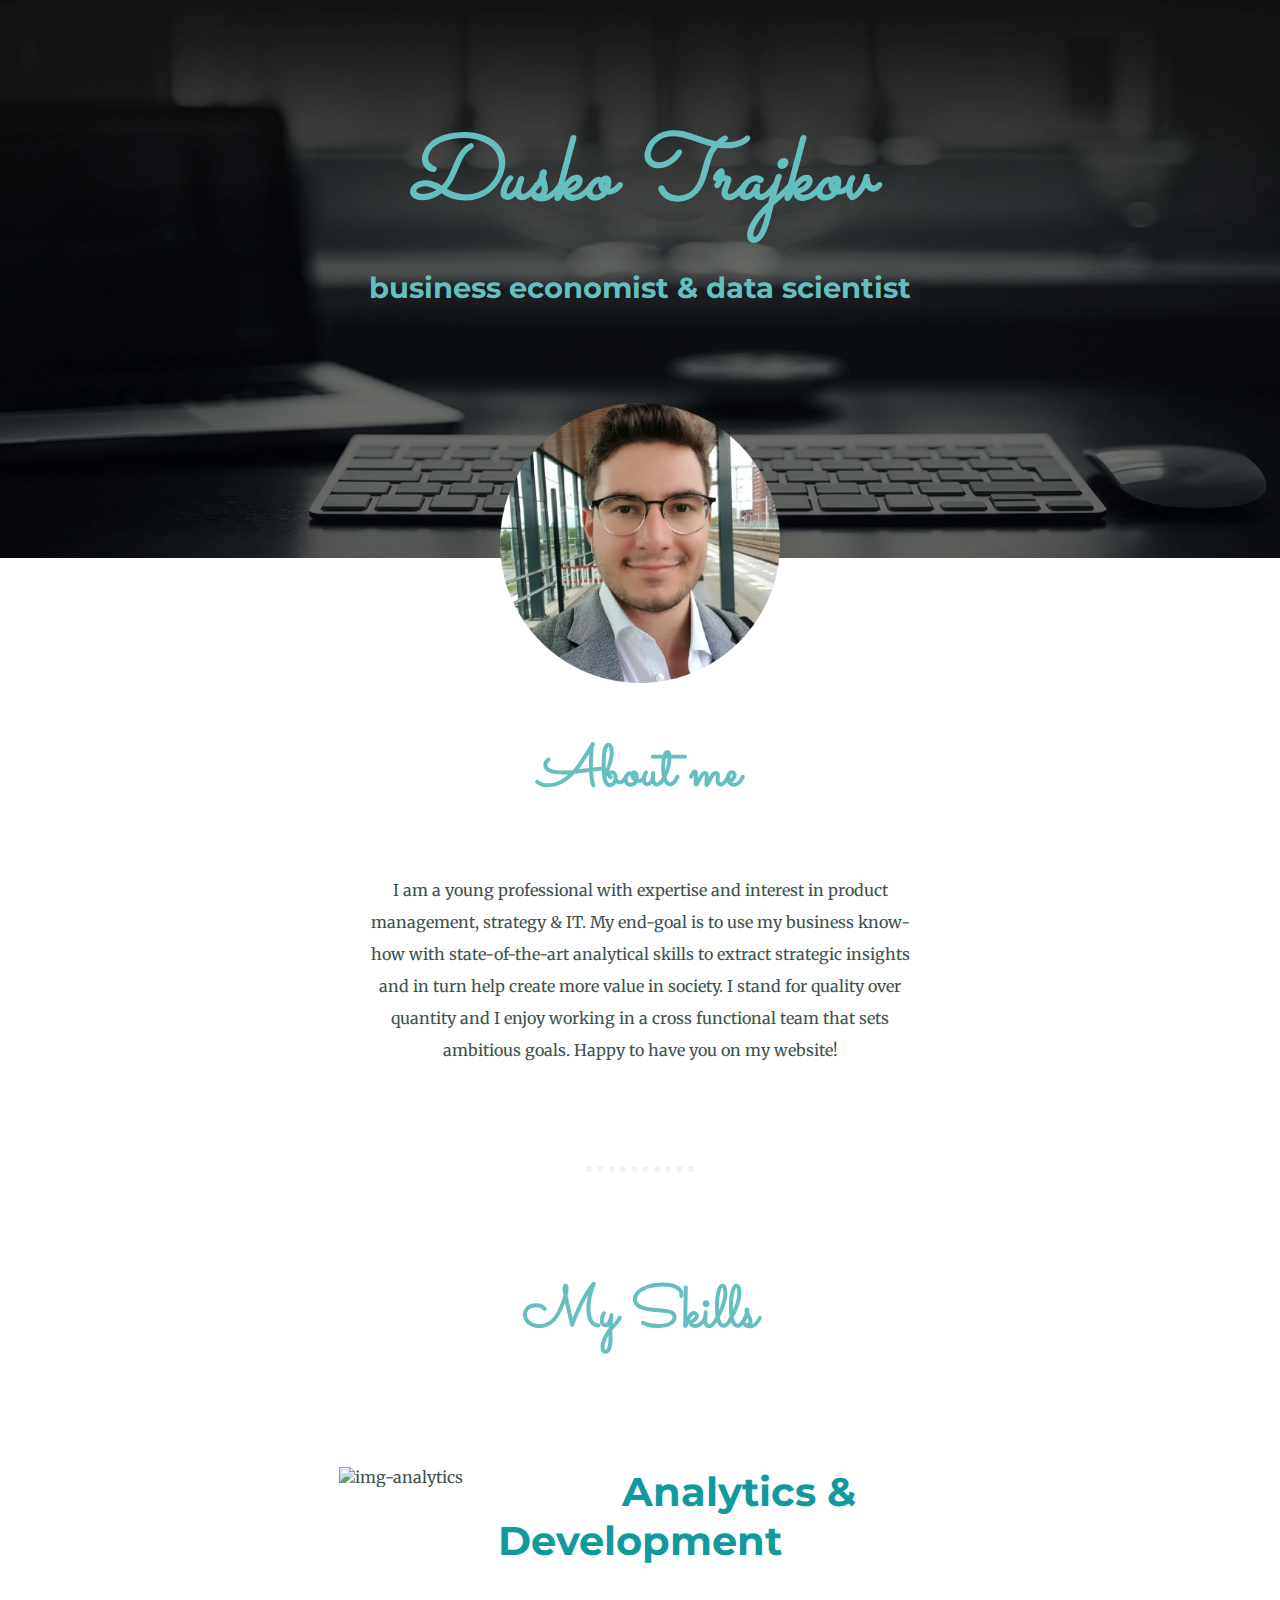
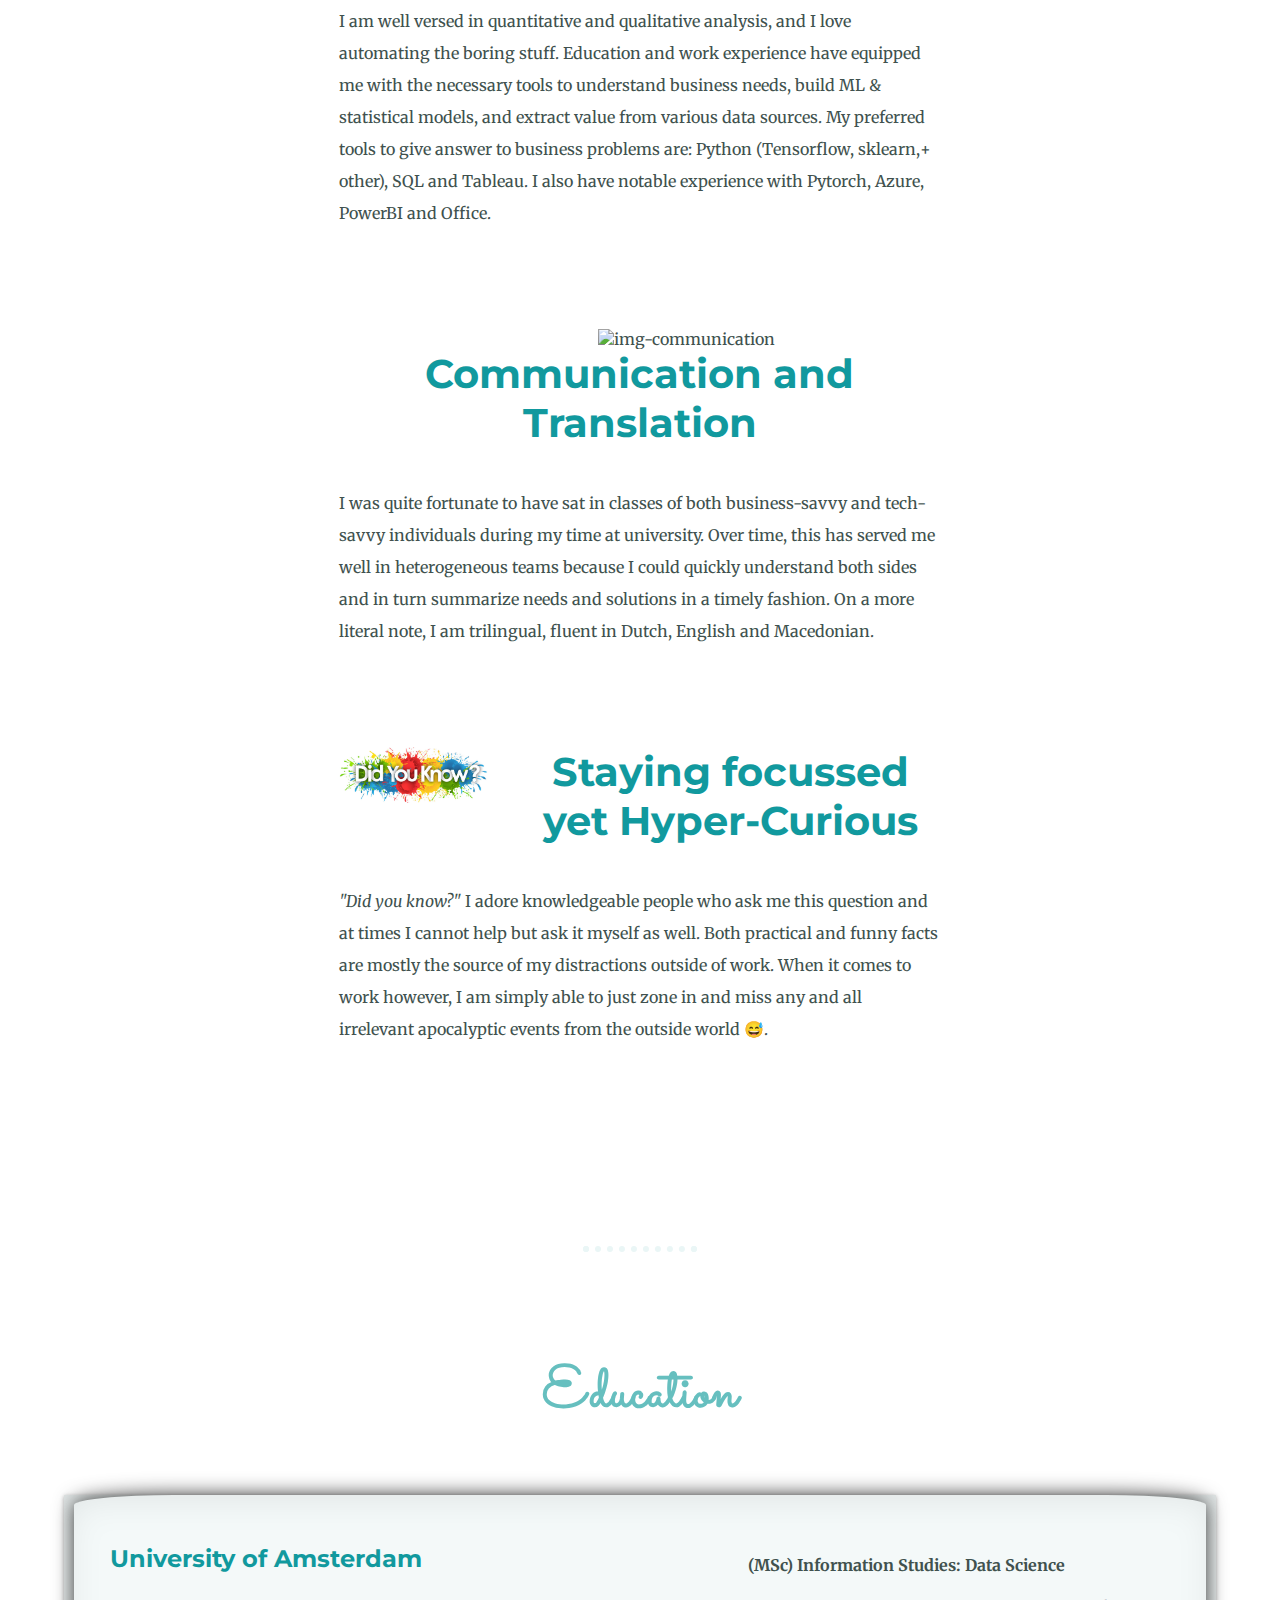
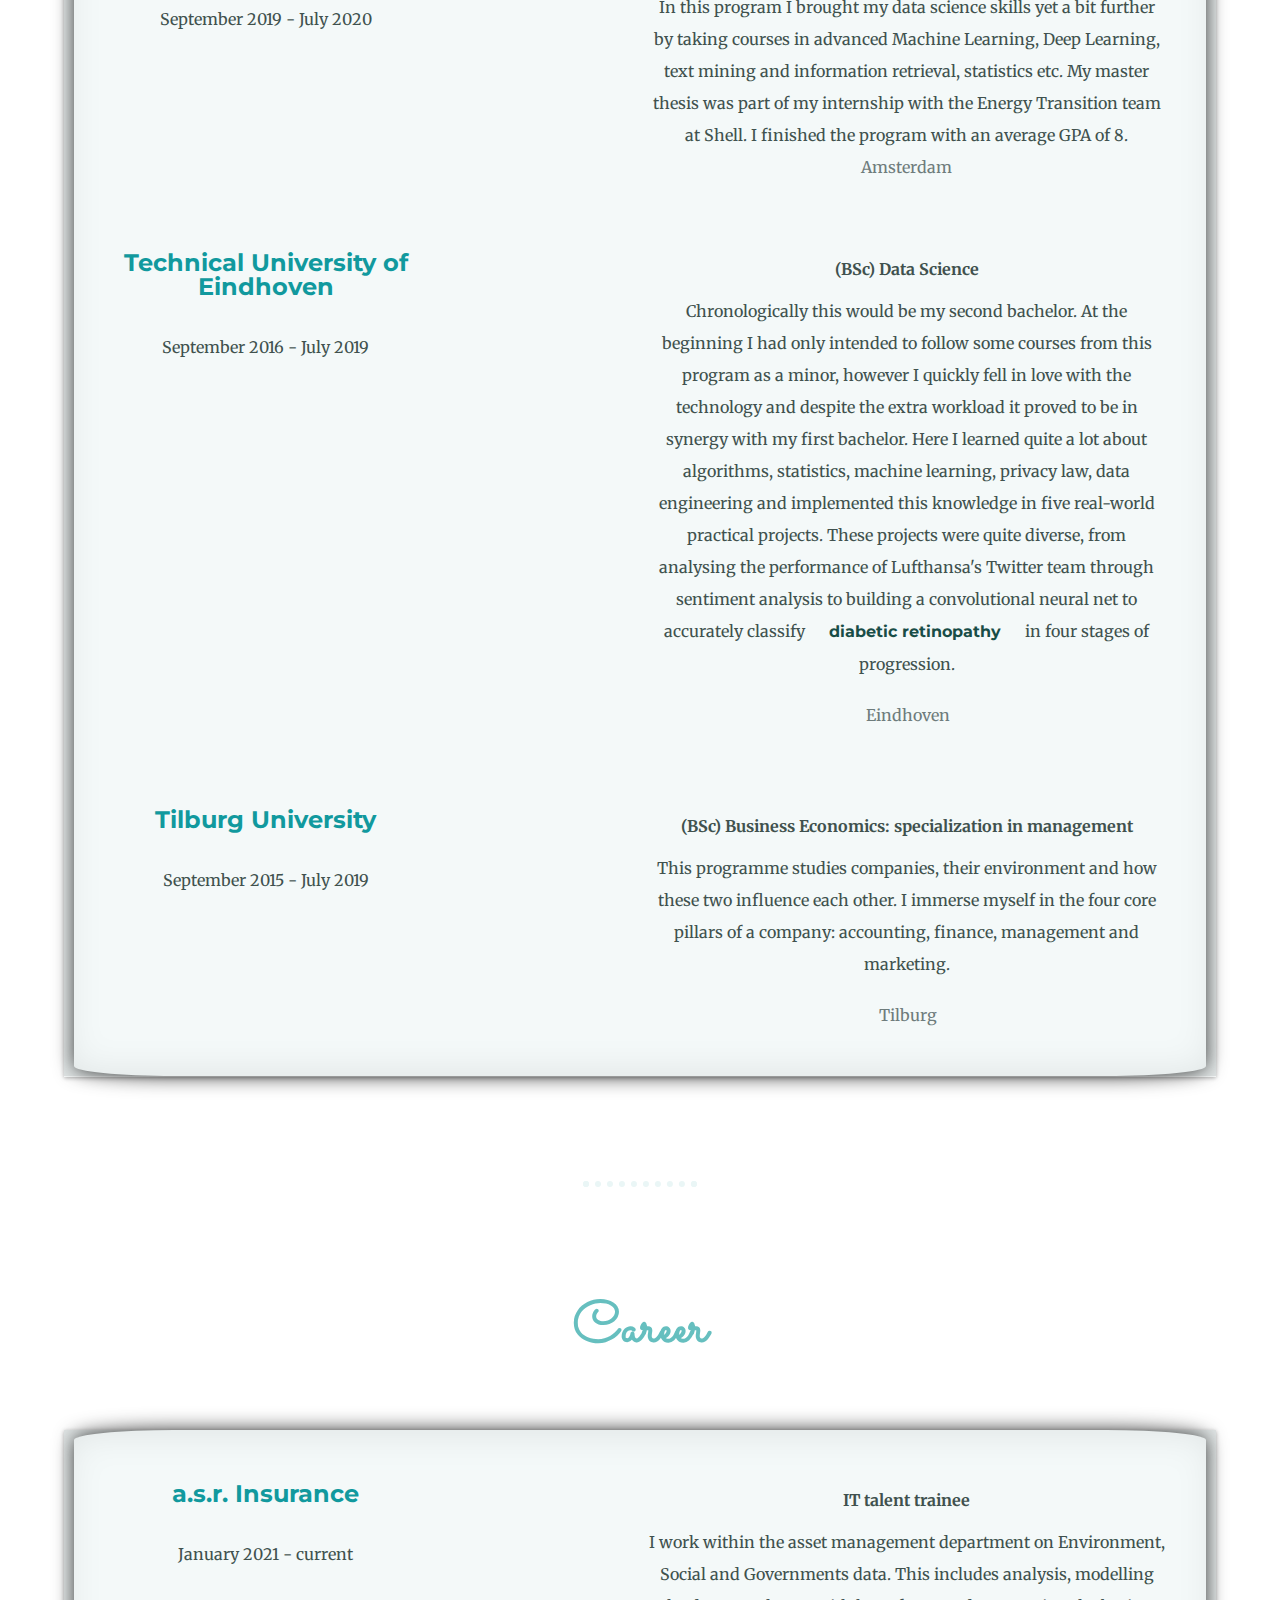
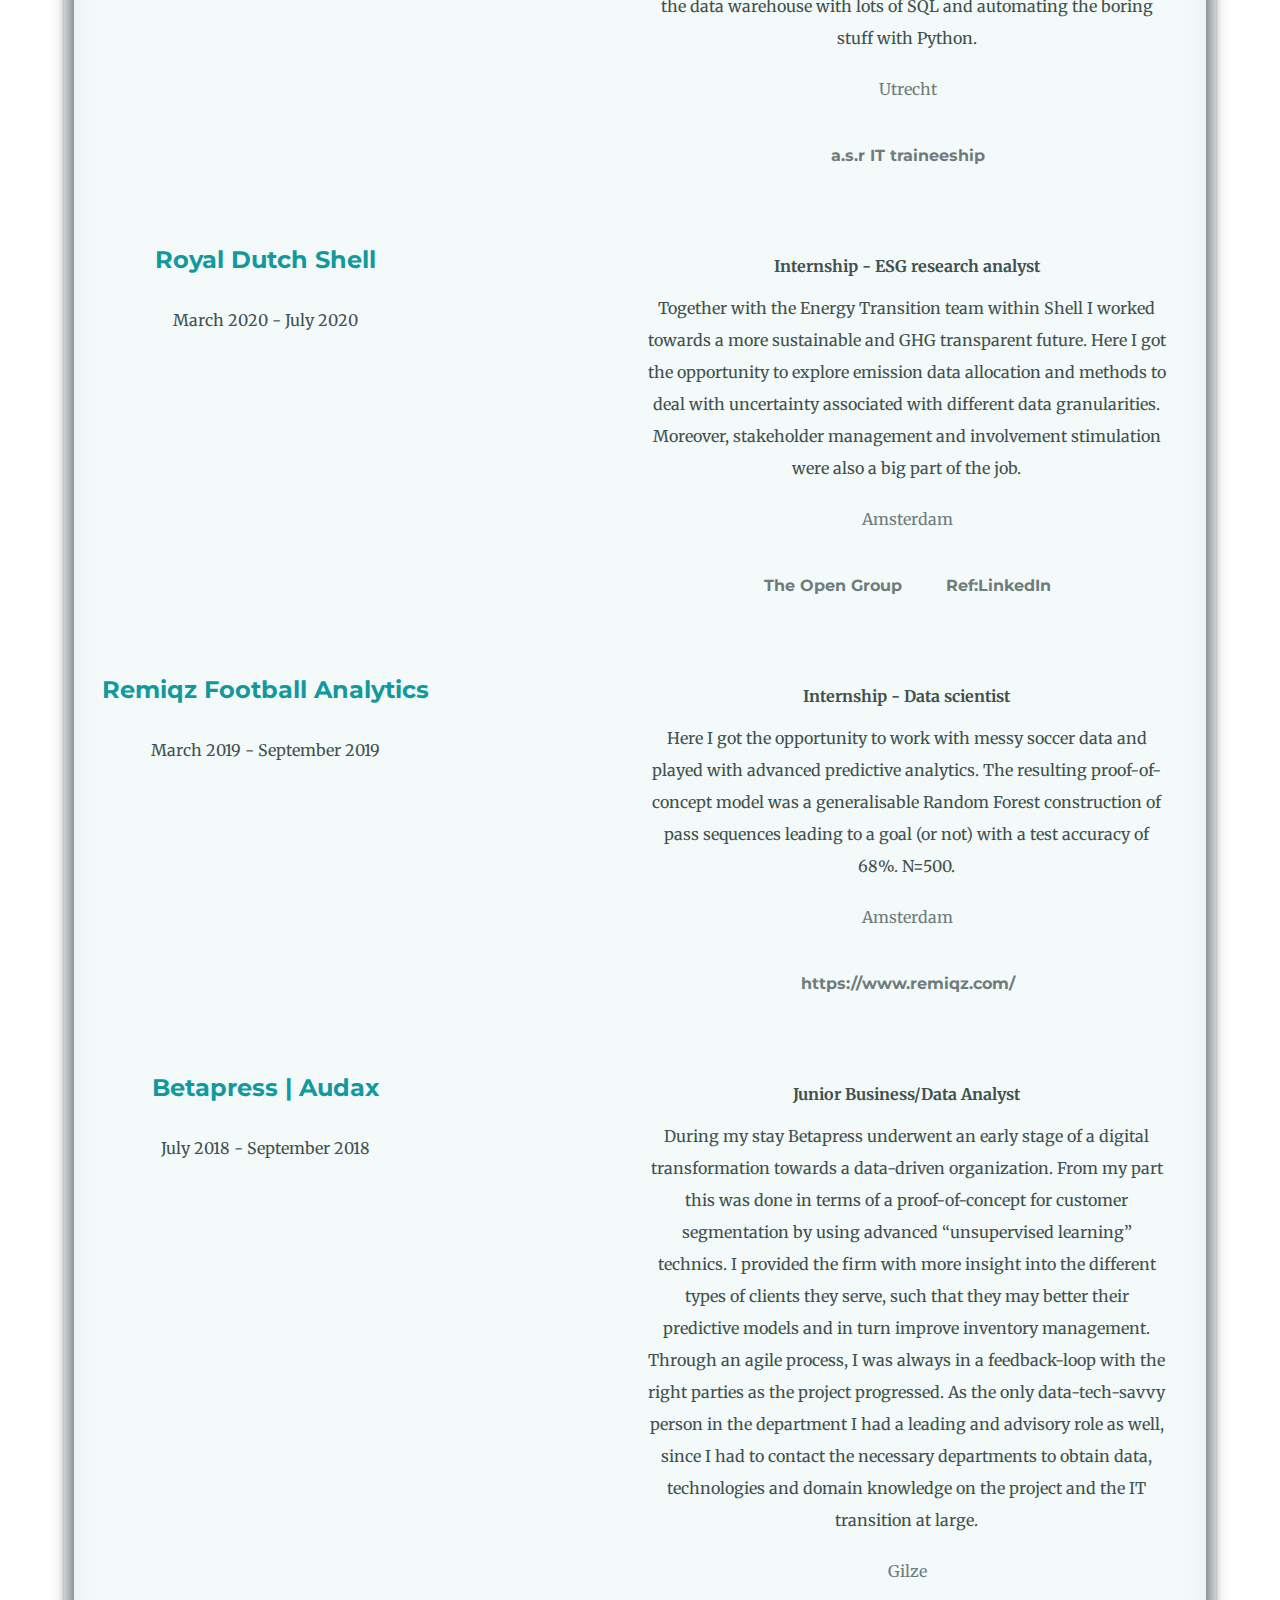
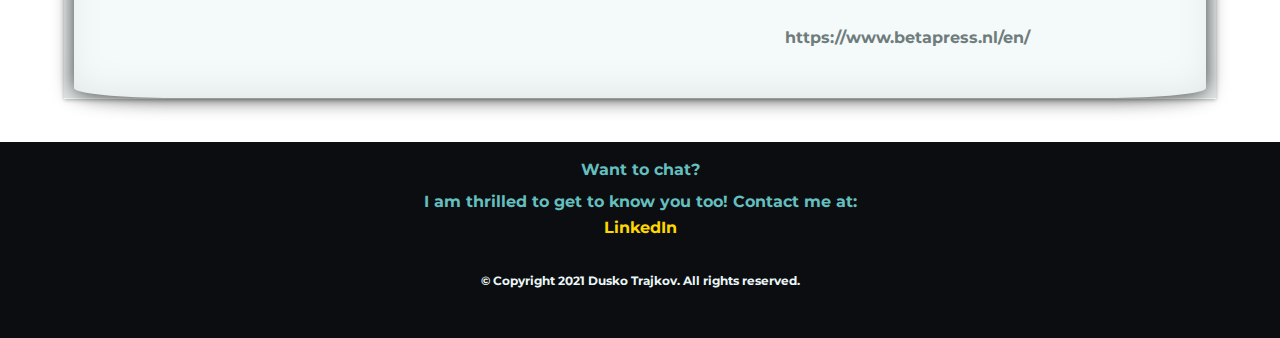
==== commit 24ed23a1: "Update index.html" ====
--- a/index.html
+++ b/index.html
@@ -17,10 +17,10 @@
 <div id="animated-gif-container"></div>
 
 <div class="top-container">
-	<img id="backgroundimage" src="images/keyboard.jpg" position="center center" border="0" alt="">
+	<img id="backgroundimage"  src="images/keyboard.jpg" position="center center" border="0" alt="">
 <!--	<img id="backgroundimage-2" src="images/water-wirl.gif" border="0" alt="">-->
 	<h1 class="DT" ><em>Dusko Trajkov</em></h1>
-	<h2 class="special-h2">data scientist & business economist</h2>
+	<h2 class="special-h2">business economist & data scientist </h2>
 
 </div>
 
@@ -31,7 +31,7 @@
   <div id="profile">
     <img class = "profile-pic" src="images/profile.png" alt="Dusko's profile picture" width="280" height="280">
     <h2 class = "hello">About me</h2>
-    <p class="intro">I am a young professional with expertise and interest in finance, strategy & IT.
+    <p class="intro">I am a young professional with expertise and interest in product management, strategy & IT.
             My end-goal is to use my business know-how with state-of-the-art analytical skills to extract strategic insights and in turn help create more value in society.
             I stand for quality over quantity and I enjoy working in a cross functional team that sets ambitious goals. Happy to have you on my website!</p>
     </div>
@@ -303,4 +303,4 @@
 
 
 </body>
-</html>+</html>
--- a/css/style.css
+++ b/css/style.css
@@ -5,6 +5,7 @@
         text-align: center;
 
       }
+
 
 div {
     margin: auto;
@@ -248,3 +249,14 @@
          -o-transform:skew(8deg) rotate(3deg);
             transform:skew(8deg) rotate(3deg);
 }
+
+
+
+
+@media only screen and (orientation: portrait){
+     #backgroundimage{
+    height:36%}
+    .container { width:80%;}
+}
+
+
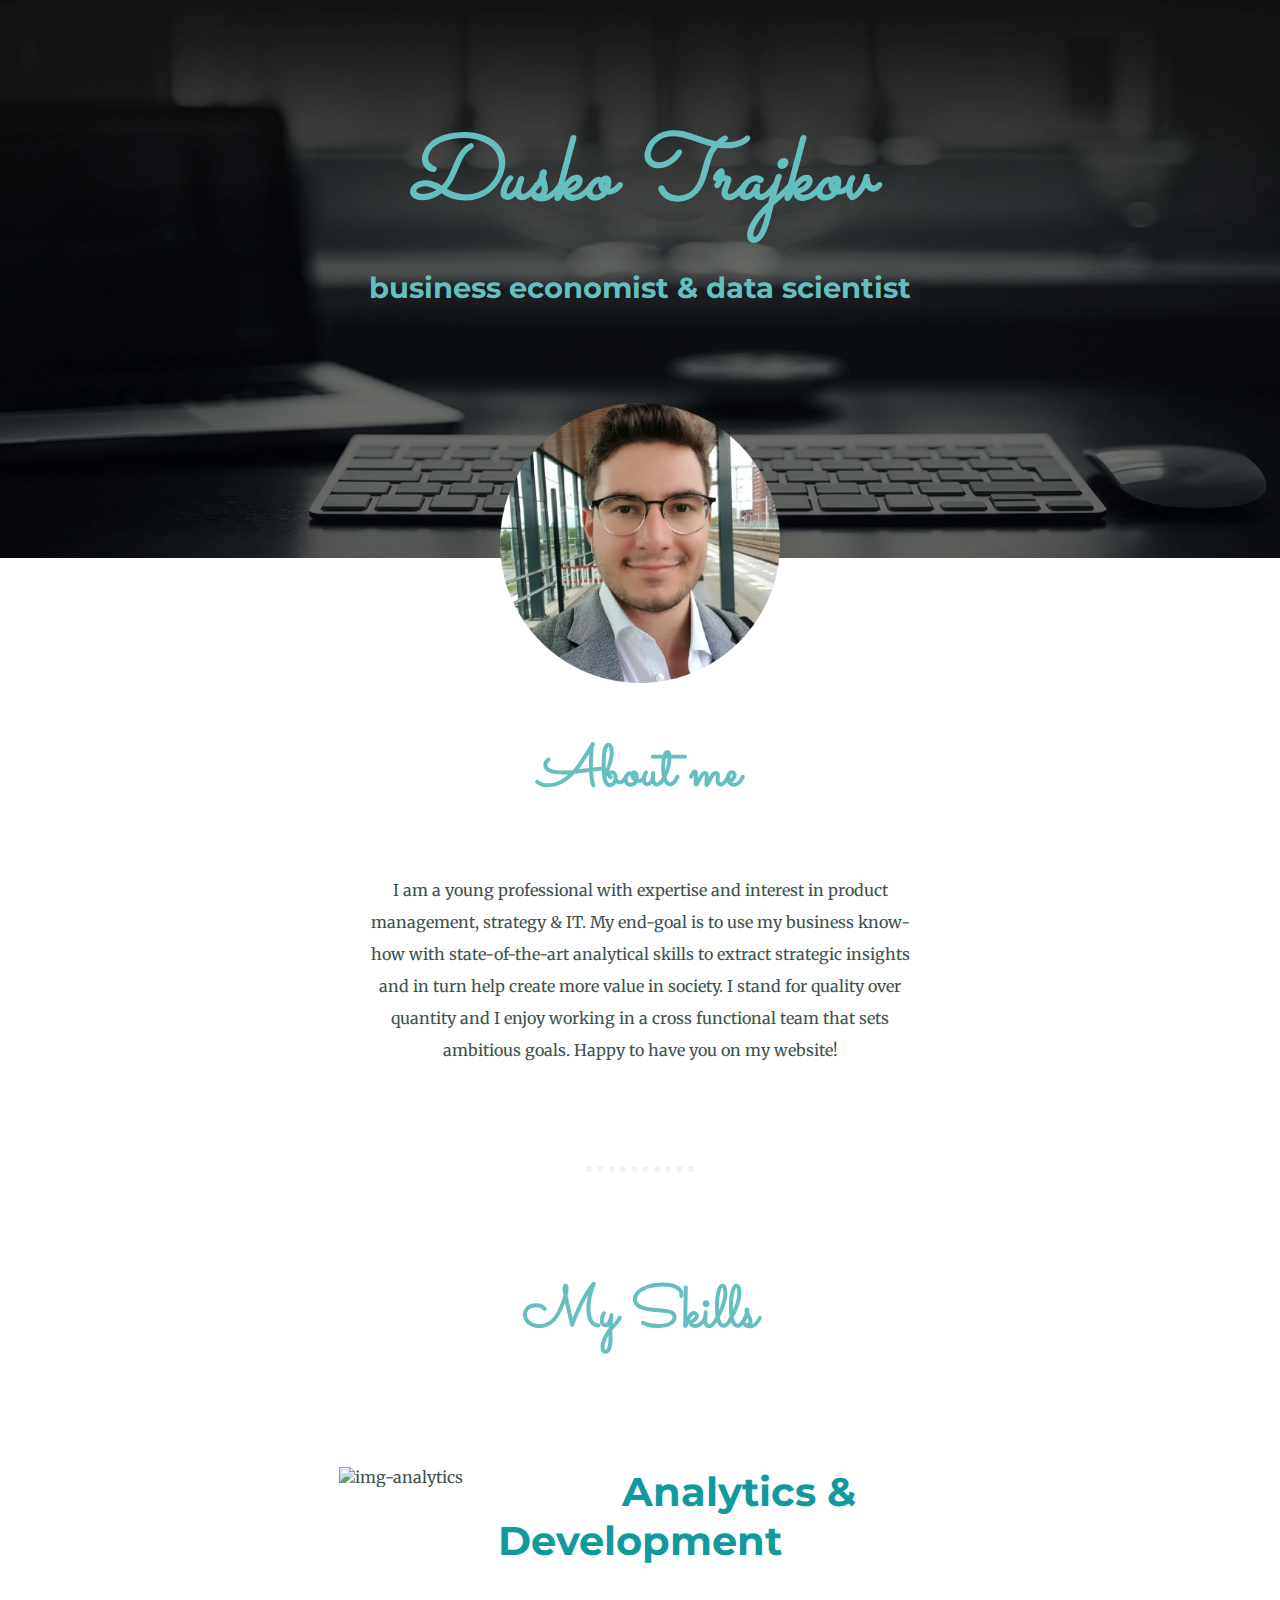
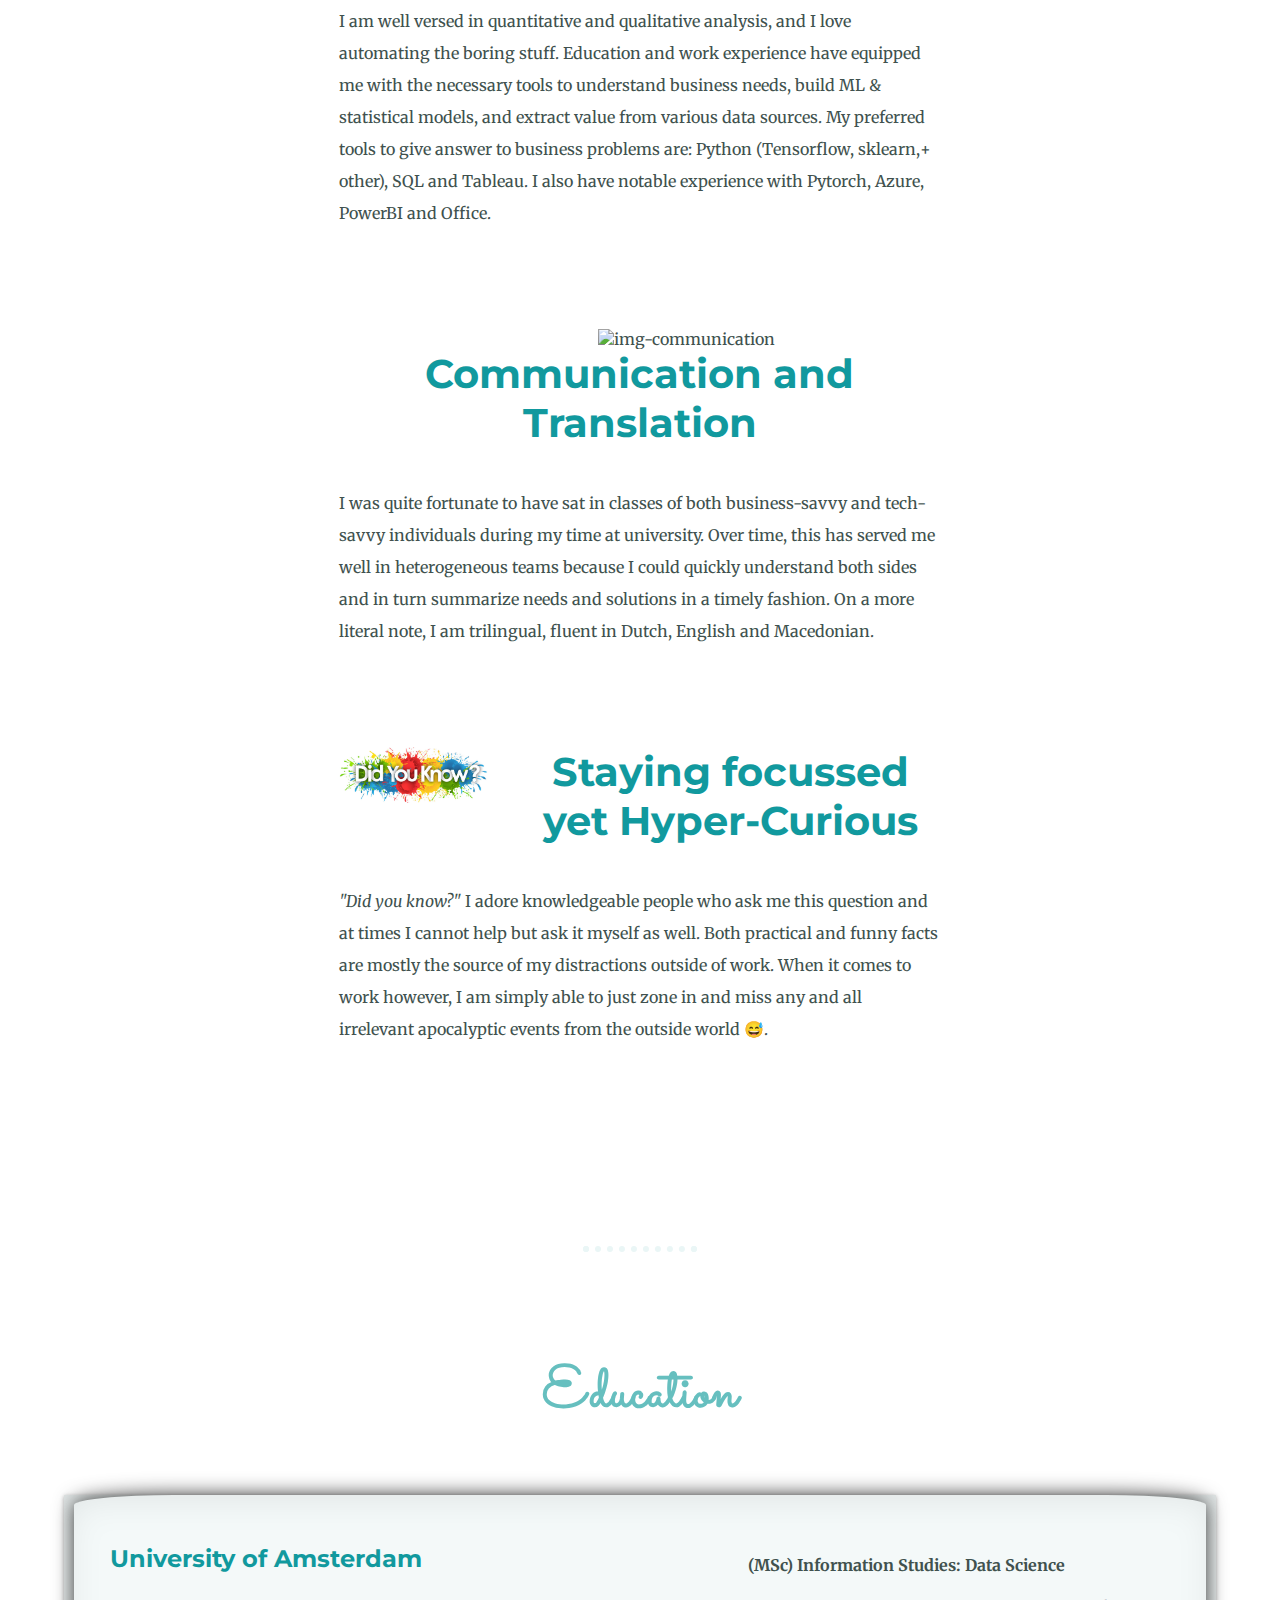
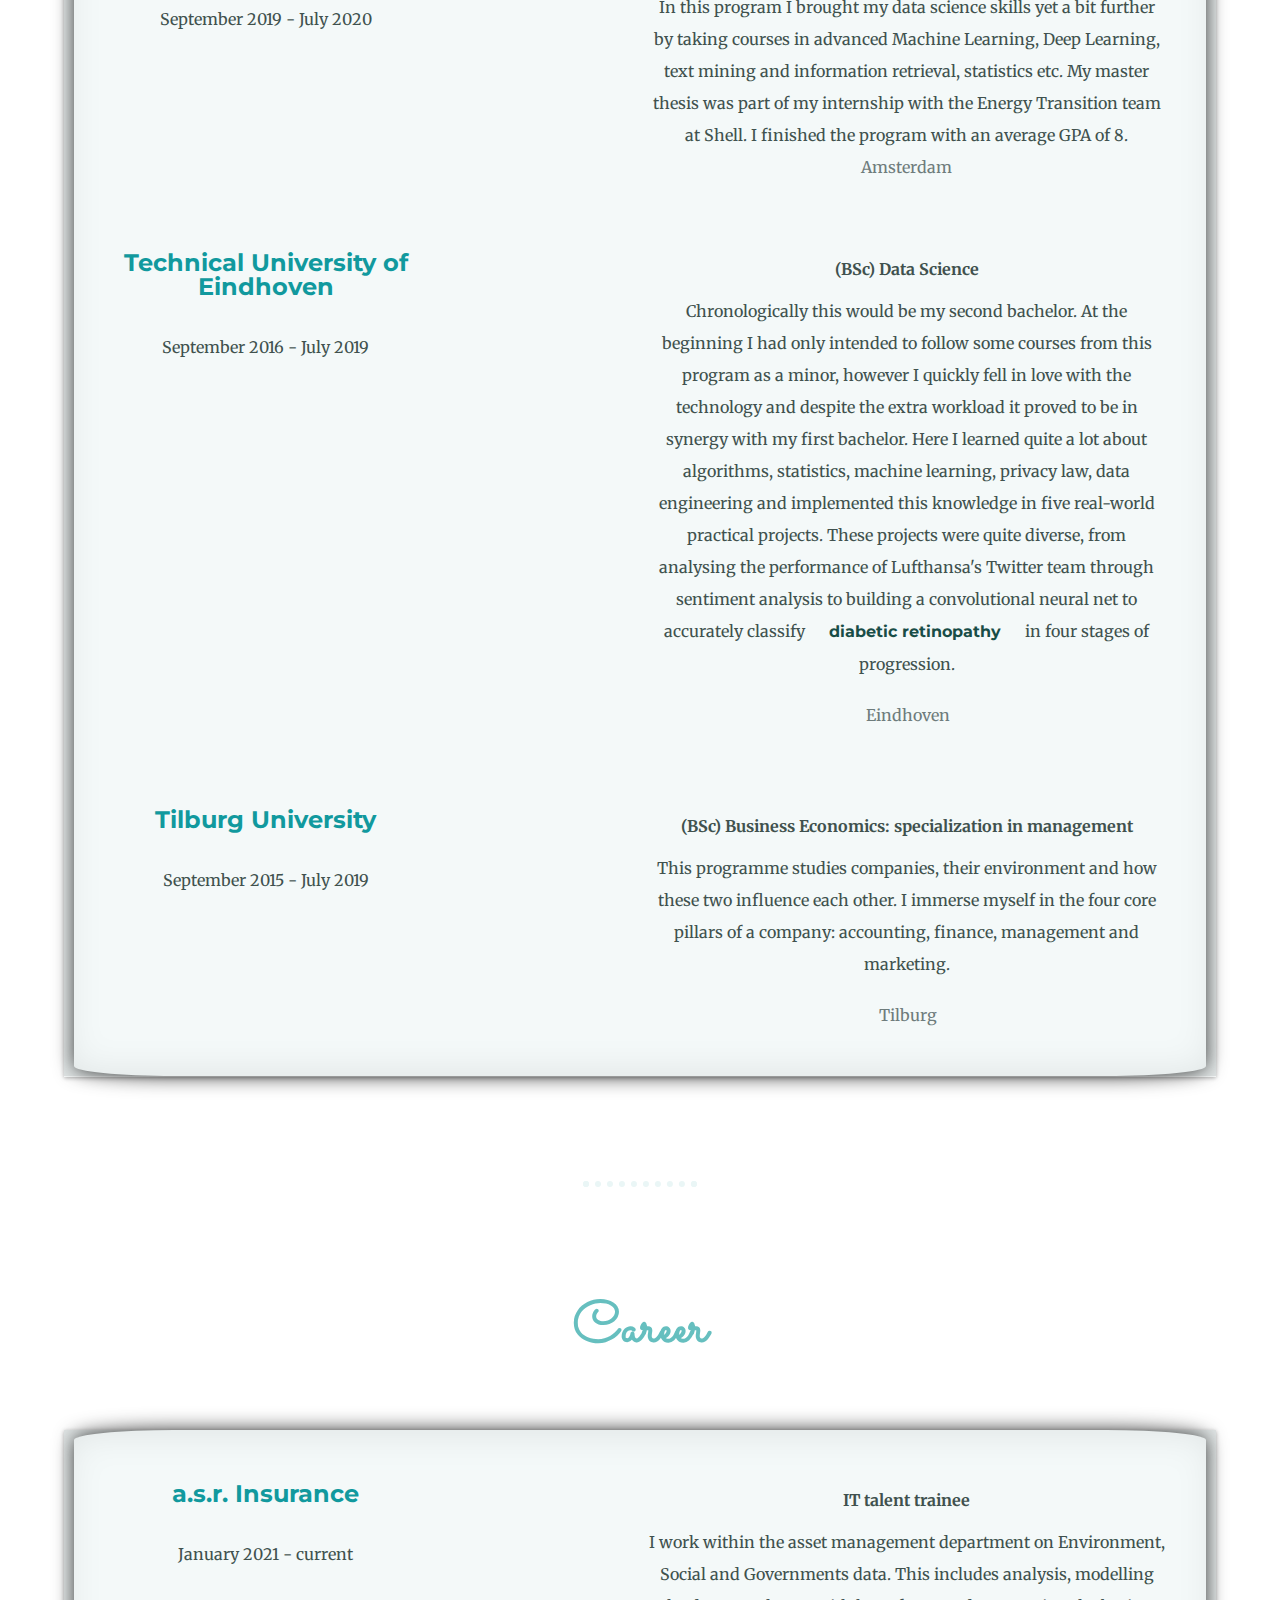
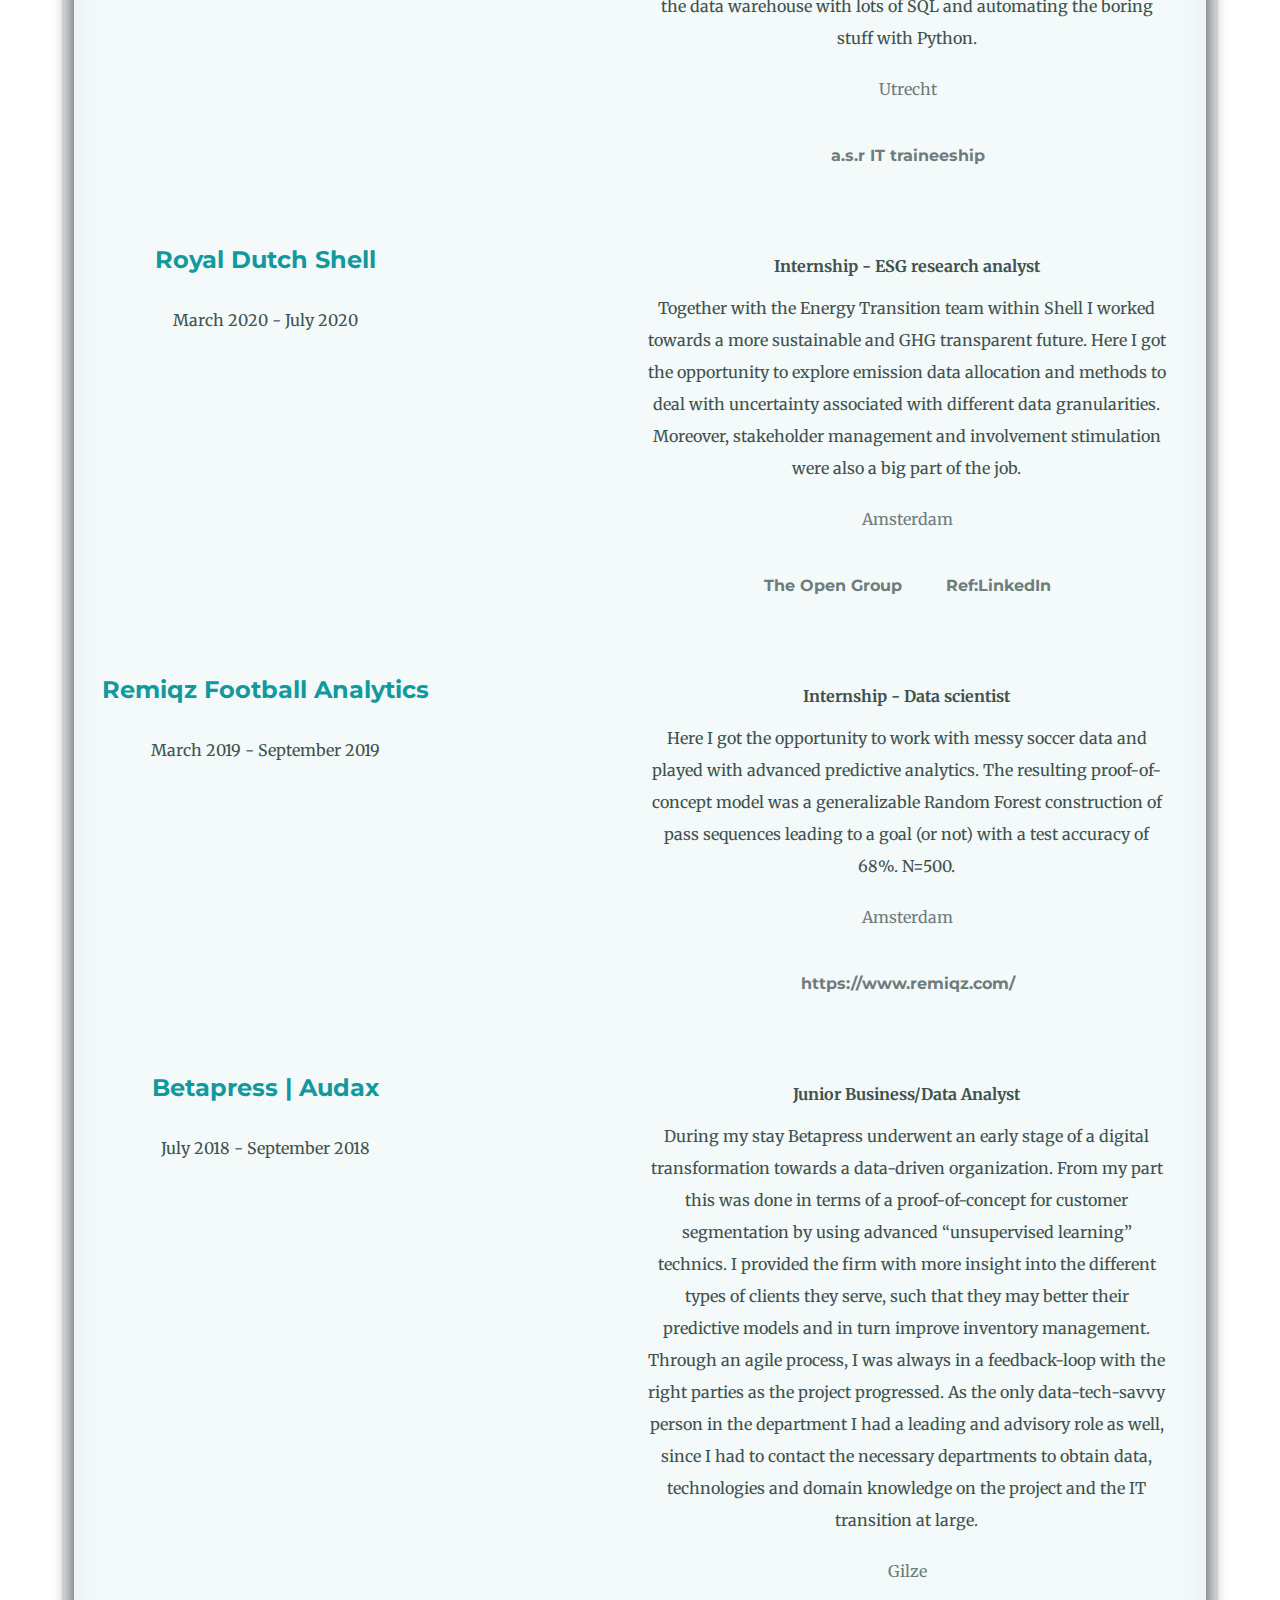
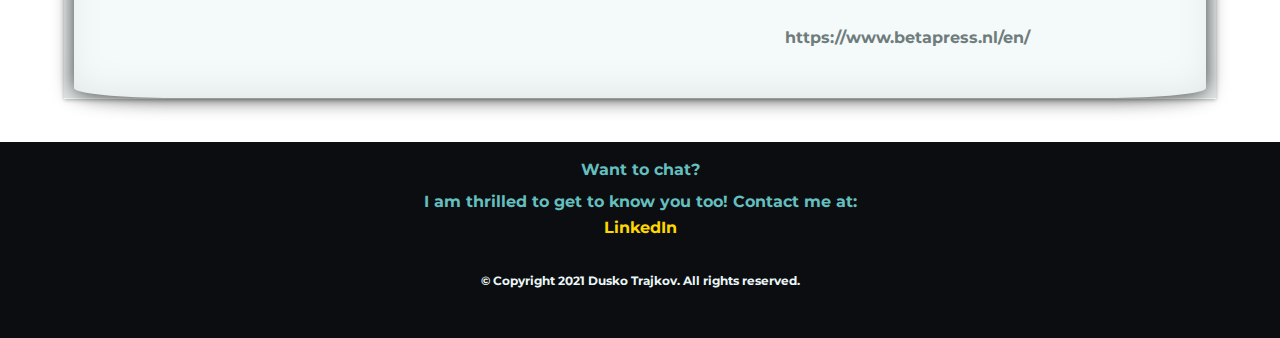
==== commit c467a3b6: "Update index.html" ====
--- a/index.html
+++ b/index.html
@@ -236,7 +236,7 @@
 			<p>
 				<strong>Internship - Data scientist</strong>
 				<span class="hidden-phone">
-					  Here I got the opportunity to work with messy soccer data and played with advanced predictive analytics. The resulting proof-of-concept model was a generalisable Random Forest construction of pass sequences leading to a goal (or not) with a test accuracy of 68%. N=500.				</span>
+					  Here I got the opportunity to work with messy soccer data and played with advanced predictive analytics. The resulting proof-of-concept model was a generalizable  Random Forest construction of pass sequences leading to a goal (or not) with a test accuracy of 68%. N=500.				</span>
 				<span class="experience-details">
 					<span class="location">
 						<span class="glyphicon glyphicon-map-marker"></span>
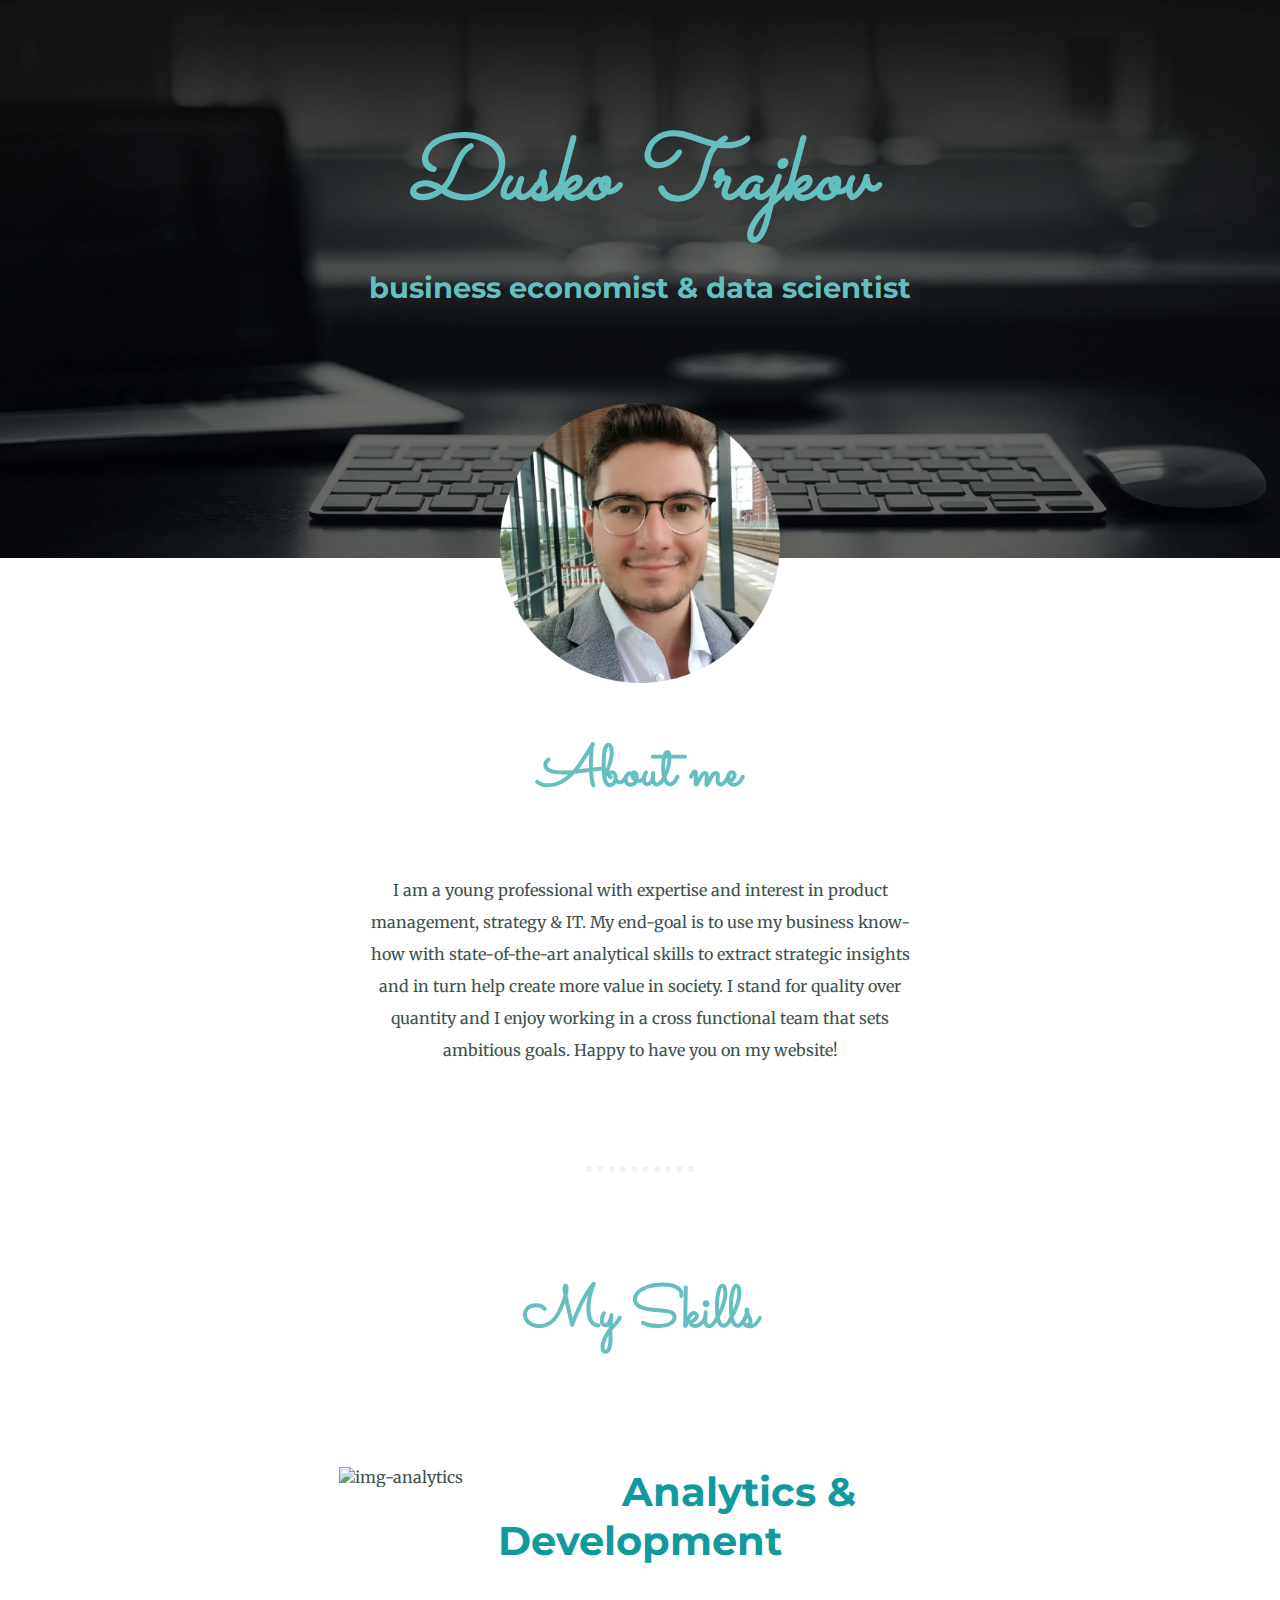
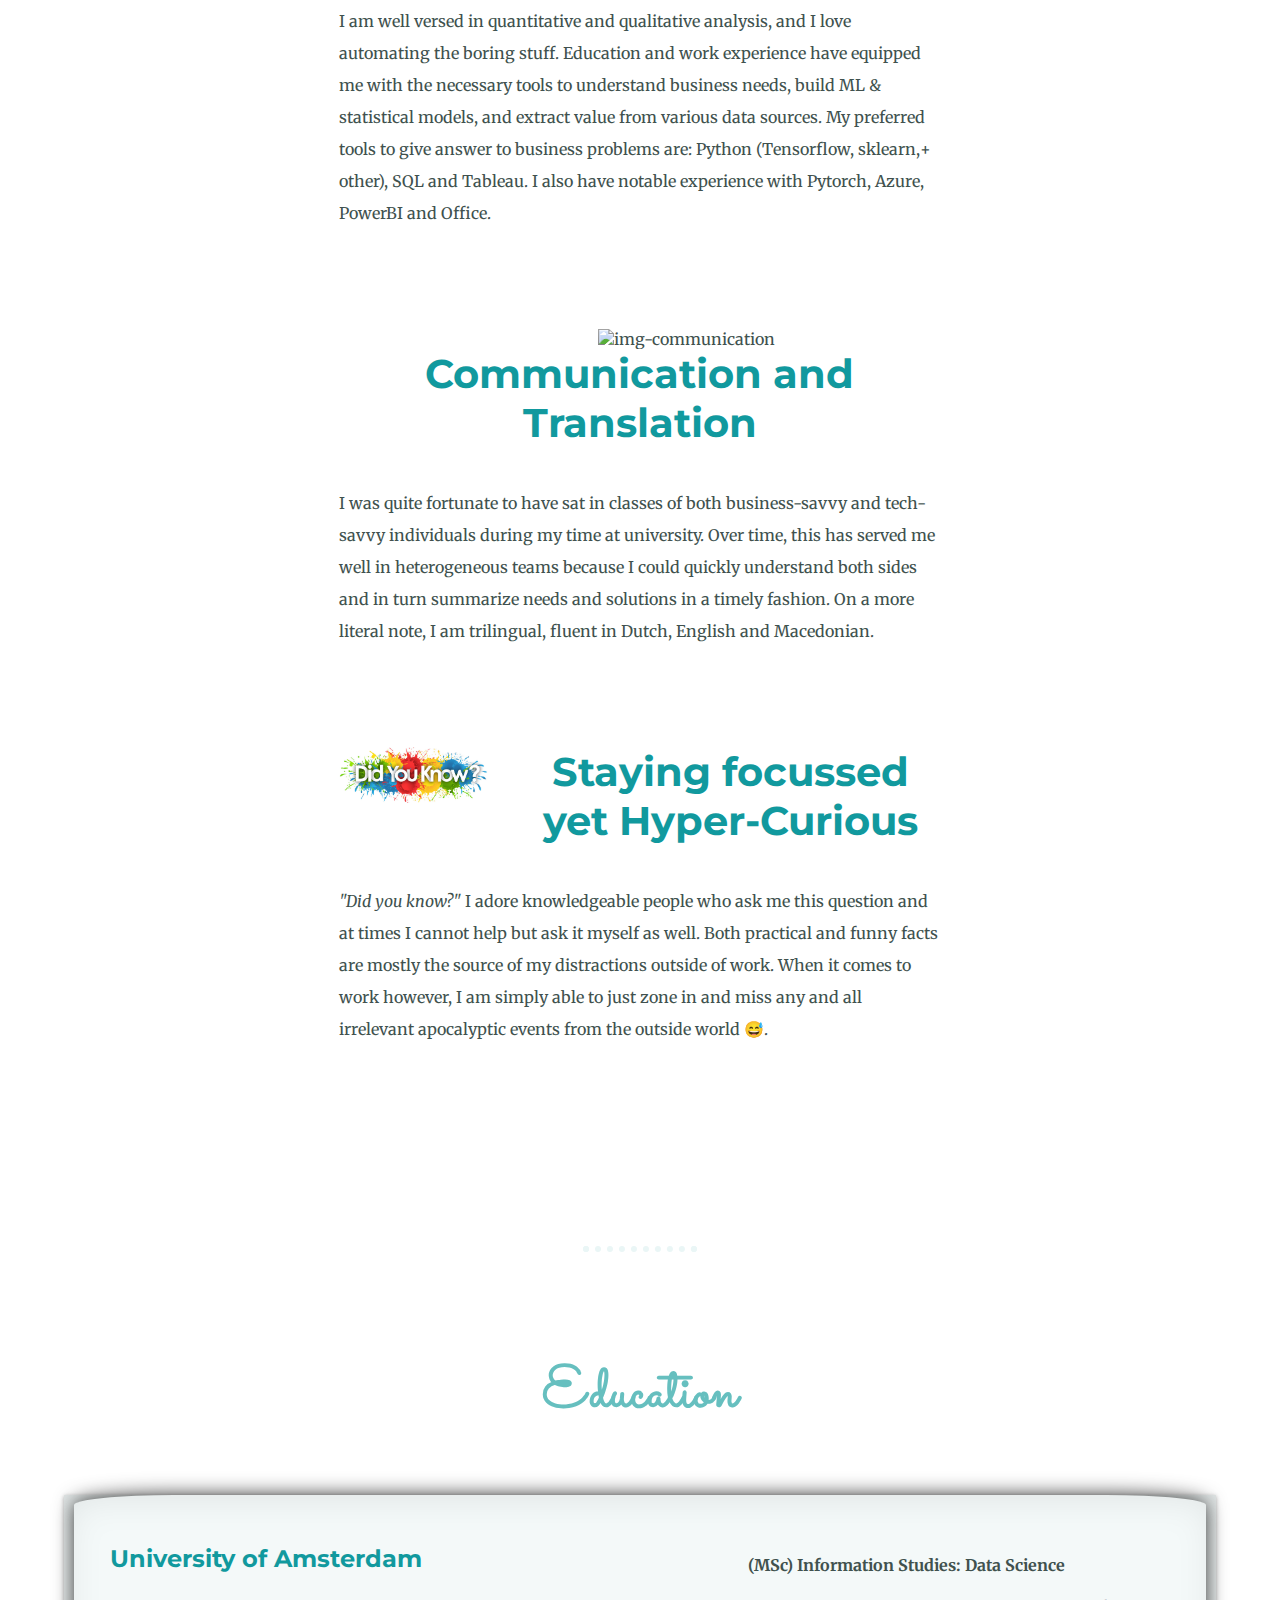
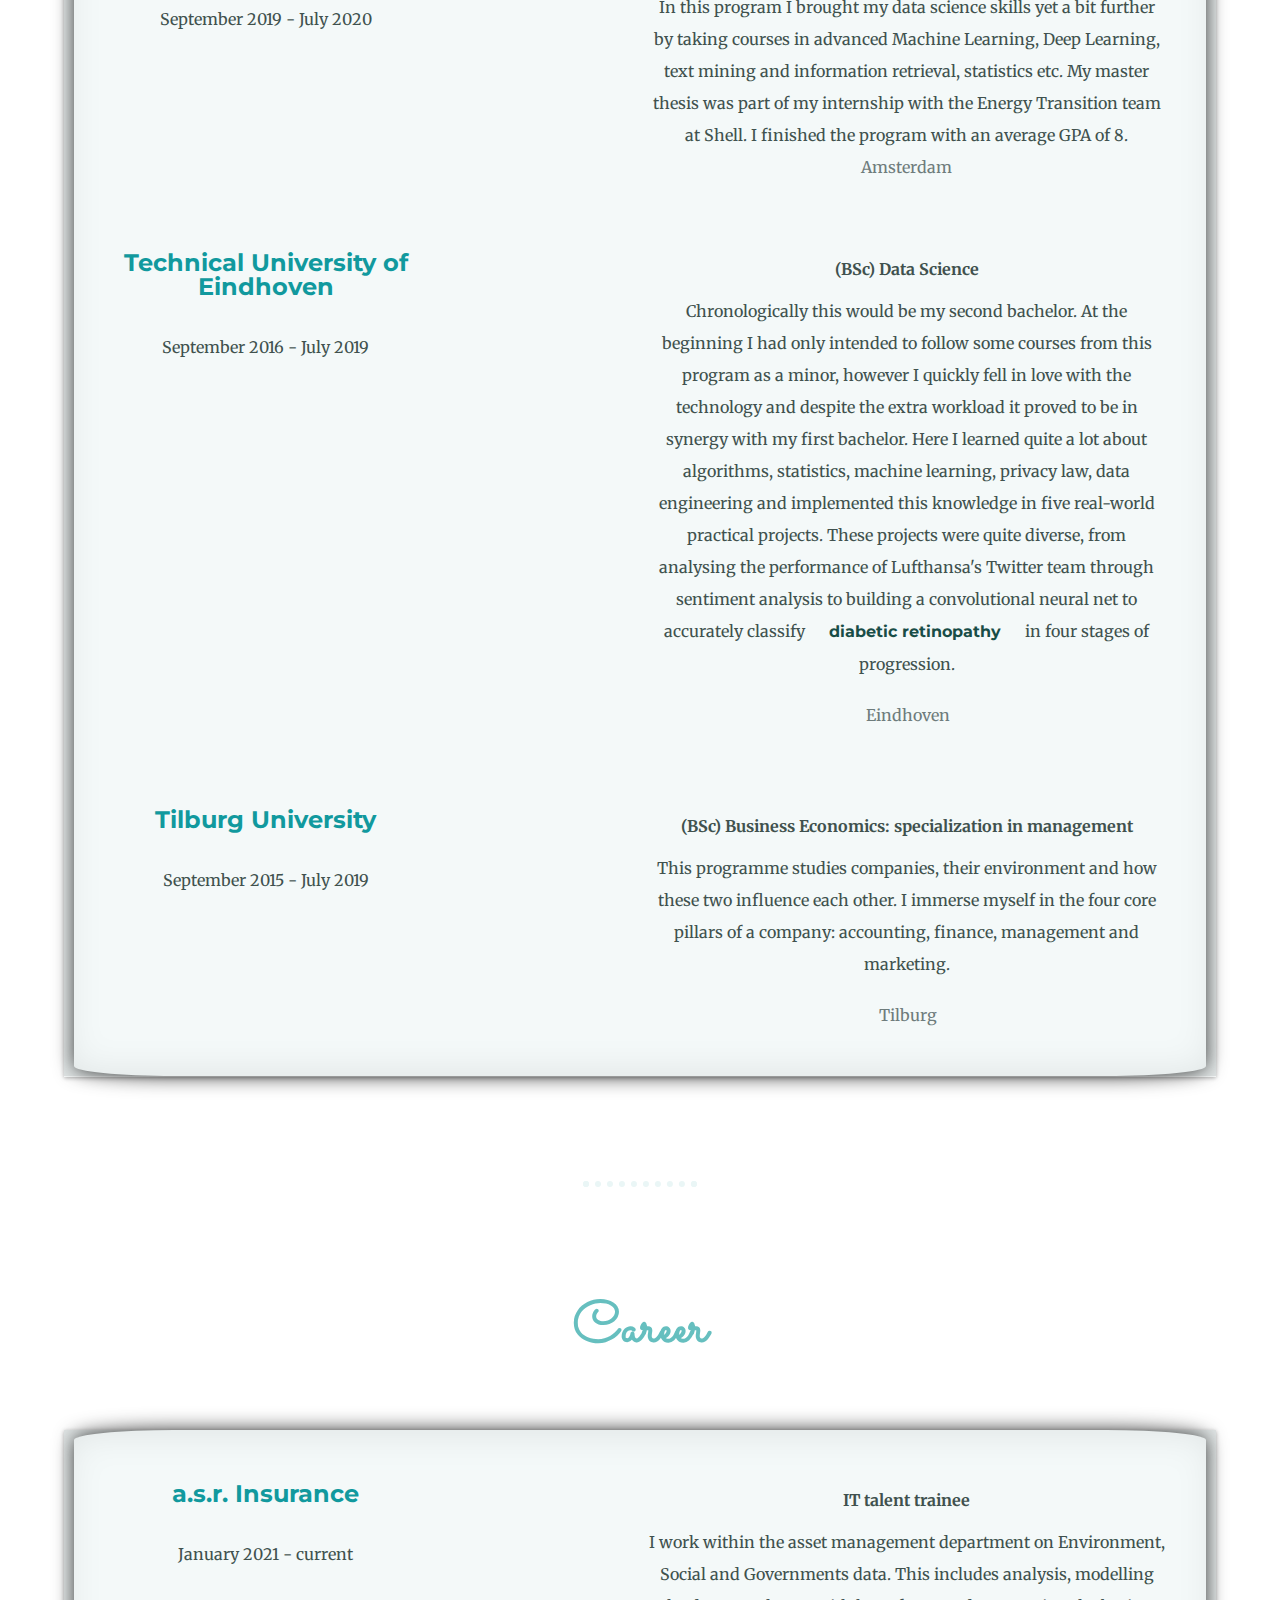
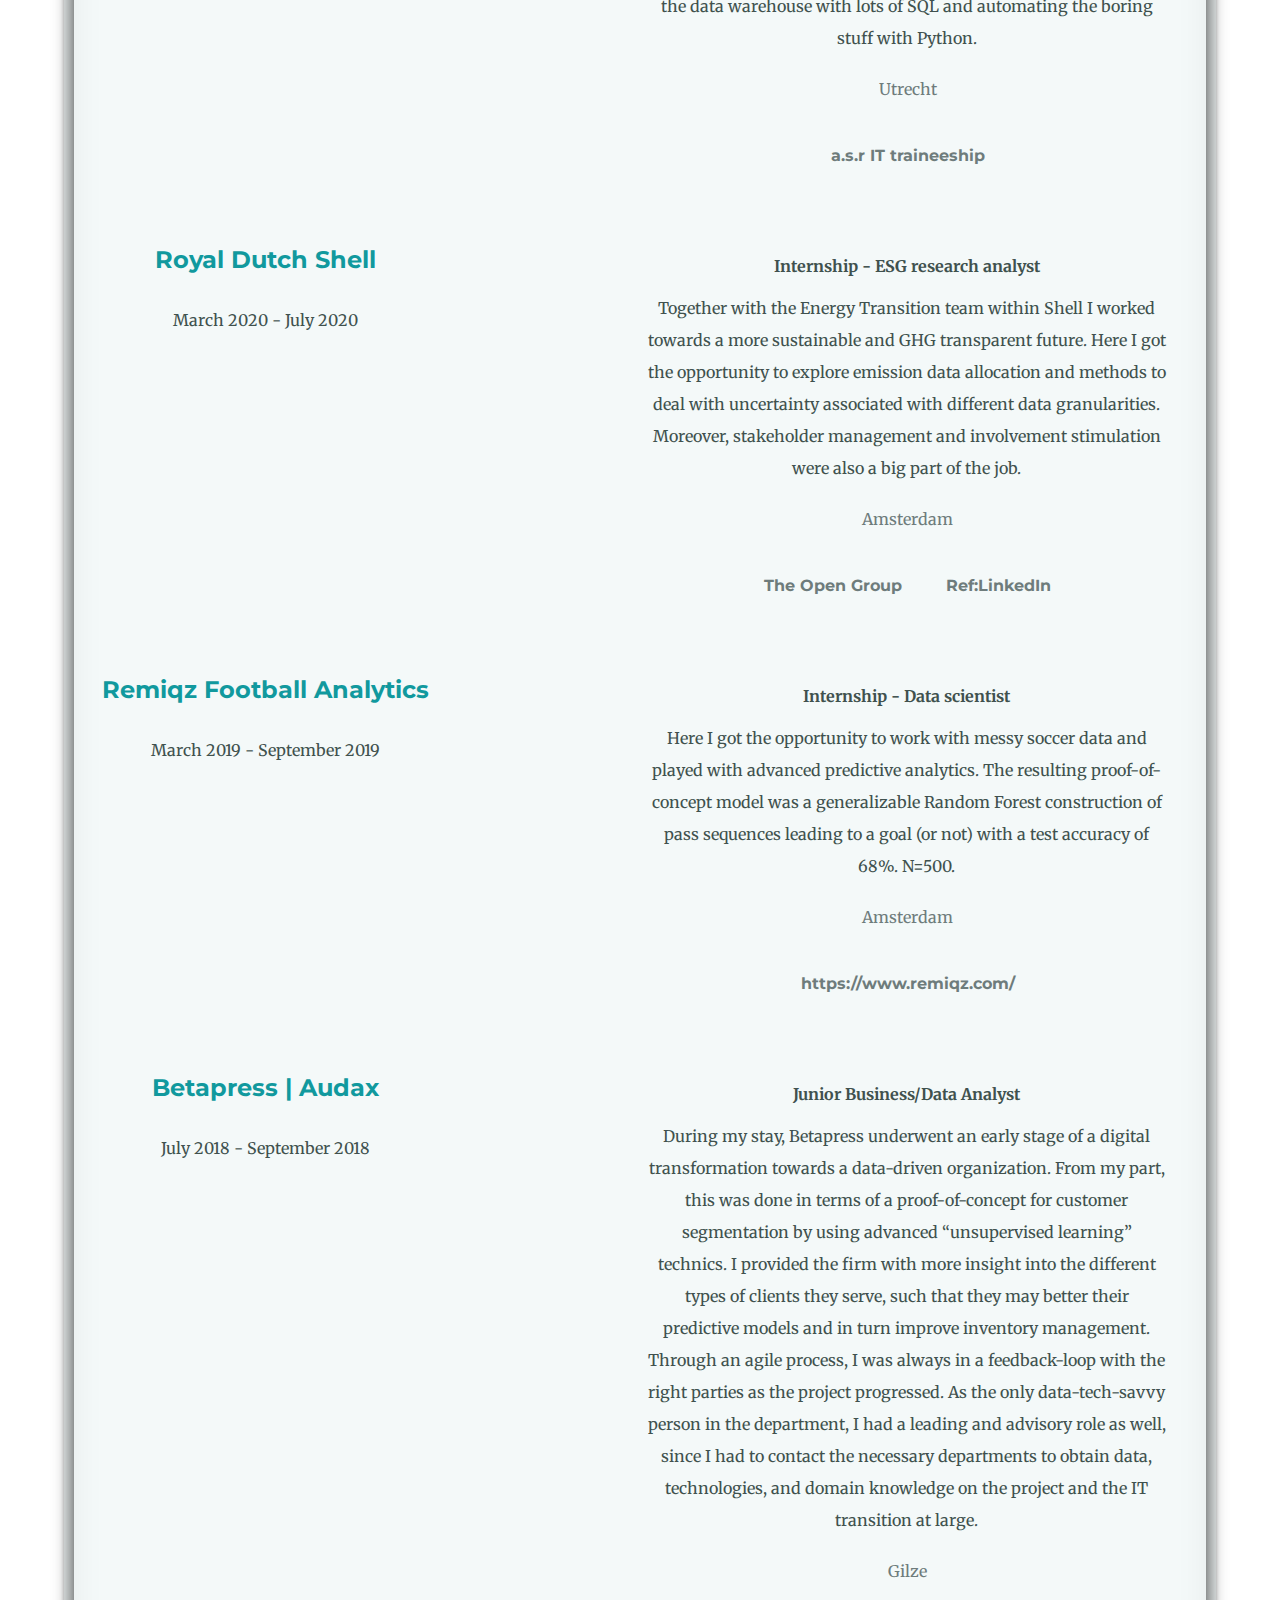
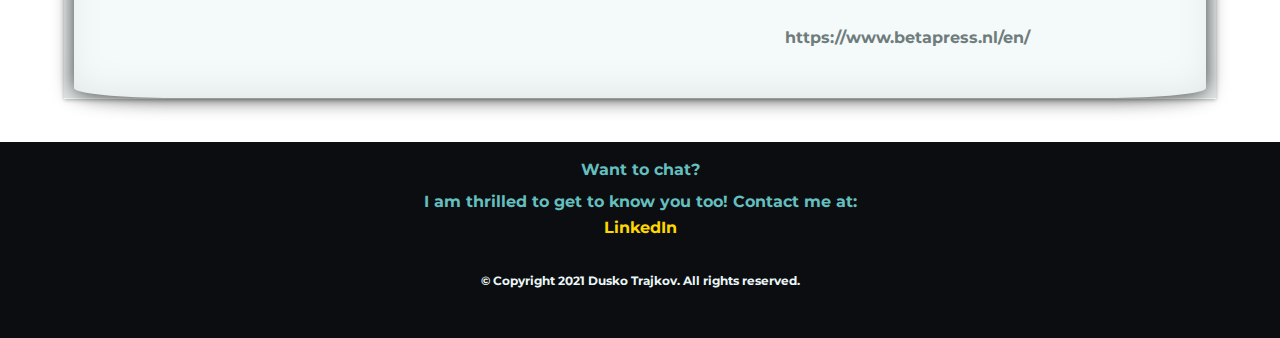
==== commit 4c4c5318: "Update index.html" ====
--- a/index.html
+++ b/index.html
@@ -267,7 +267,7 @@
 			<p>
 				<strong>Junior Business/Data Analyst </strong>
 				<span class="hidden-phone">
-					During my stay Betapress underwent an early stage of a digital transformation towards a data-driven organization. From my part this was done in terms of a proof-of-concept for customer segmentation by using advanced “unsupervised learning” technics. I provided the firm with more insight into the different types of clients they serve, such that they may better their predictive models and in turn improve inventory management. Through an agile process, I was always in a feedback-loop with the right parties as the project progressed. As the only data-tech-savvy person in the department I had a leading and advisory role as well, since I had to contact the necessary departments to obtain data, technologies and domain knowledge on the project and the IT transition at large.			</span>
+					During my stay, Betapress underwent an early stage of a digital transformation towards a data-driven organization. From my part, this was done in terms of a proof-of-concept for customer segmentation by using advanced “unsupervised learning” technics. I provided the firm with more insight into the different types of clients they serve, such that they may better their predictive models and in turn improve inventory management. Through an agile process, I was always in a feedback-loop with the right parties as the project progressed. As the only data-tech-savvy person in the department, I had a leading and advisory role as well, since I had to contact the necessary departments to obtain data, technologies, and domain knowledge on the project and the IT transition at large.		</span>
 				<span class="experience-details">
 					<span class="location">
 						<span class="glyphicon glyphicon-map-marker"></span>
